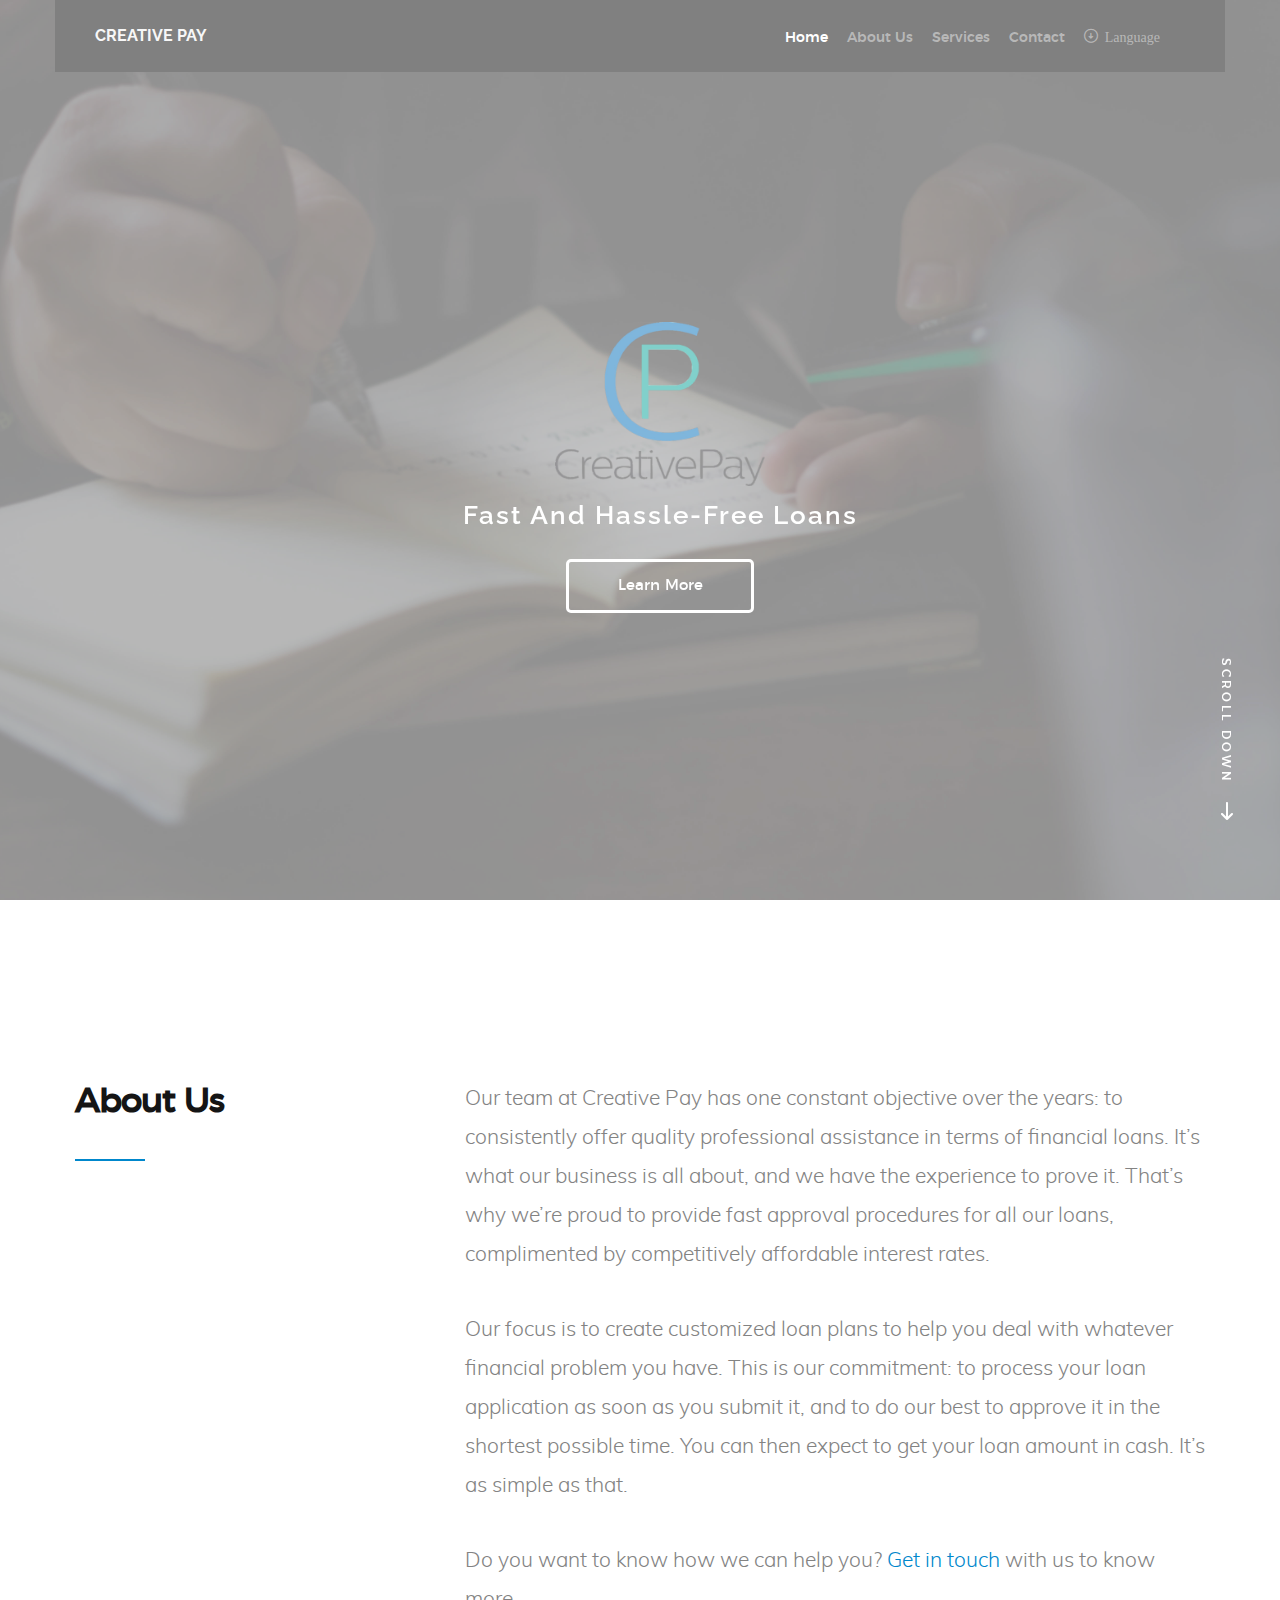
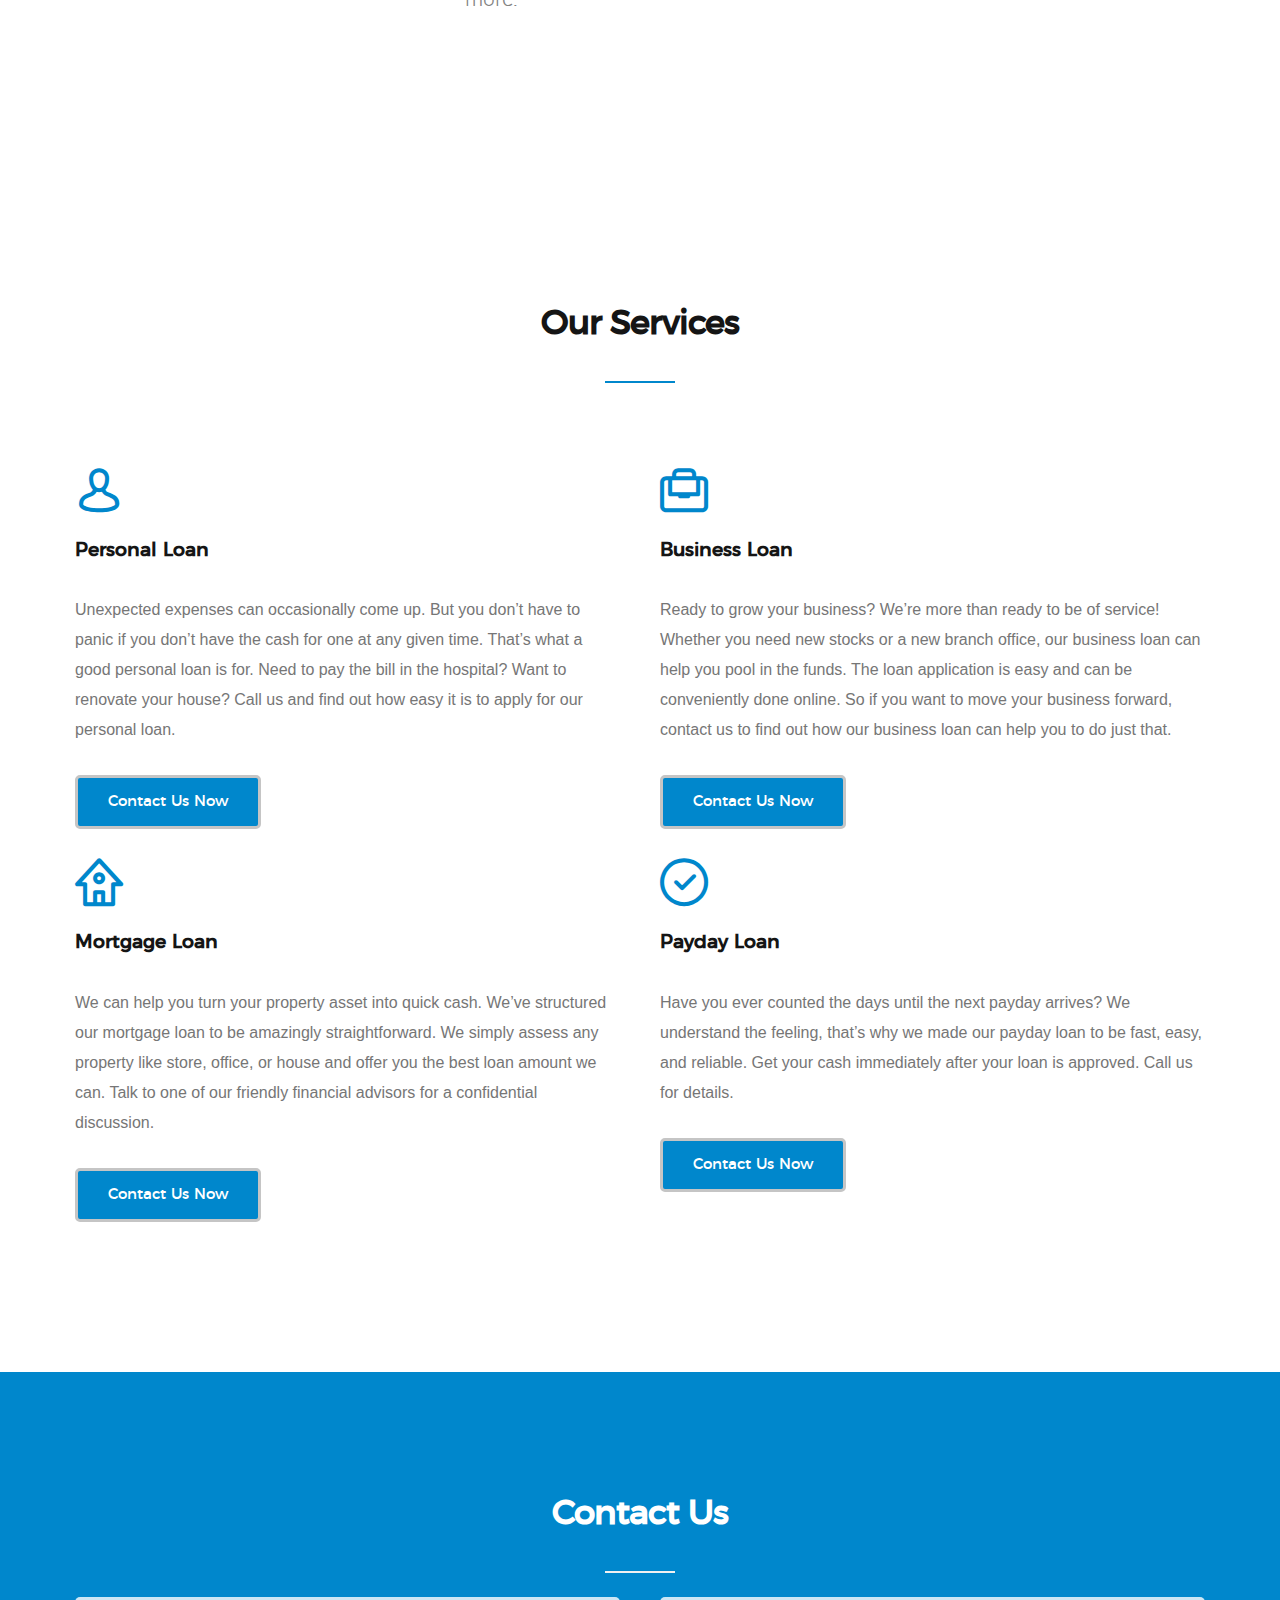
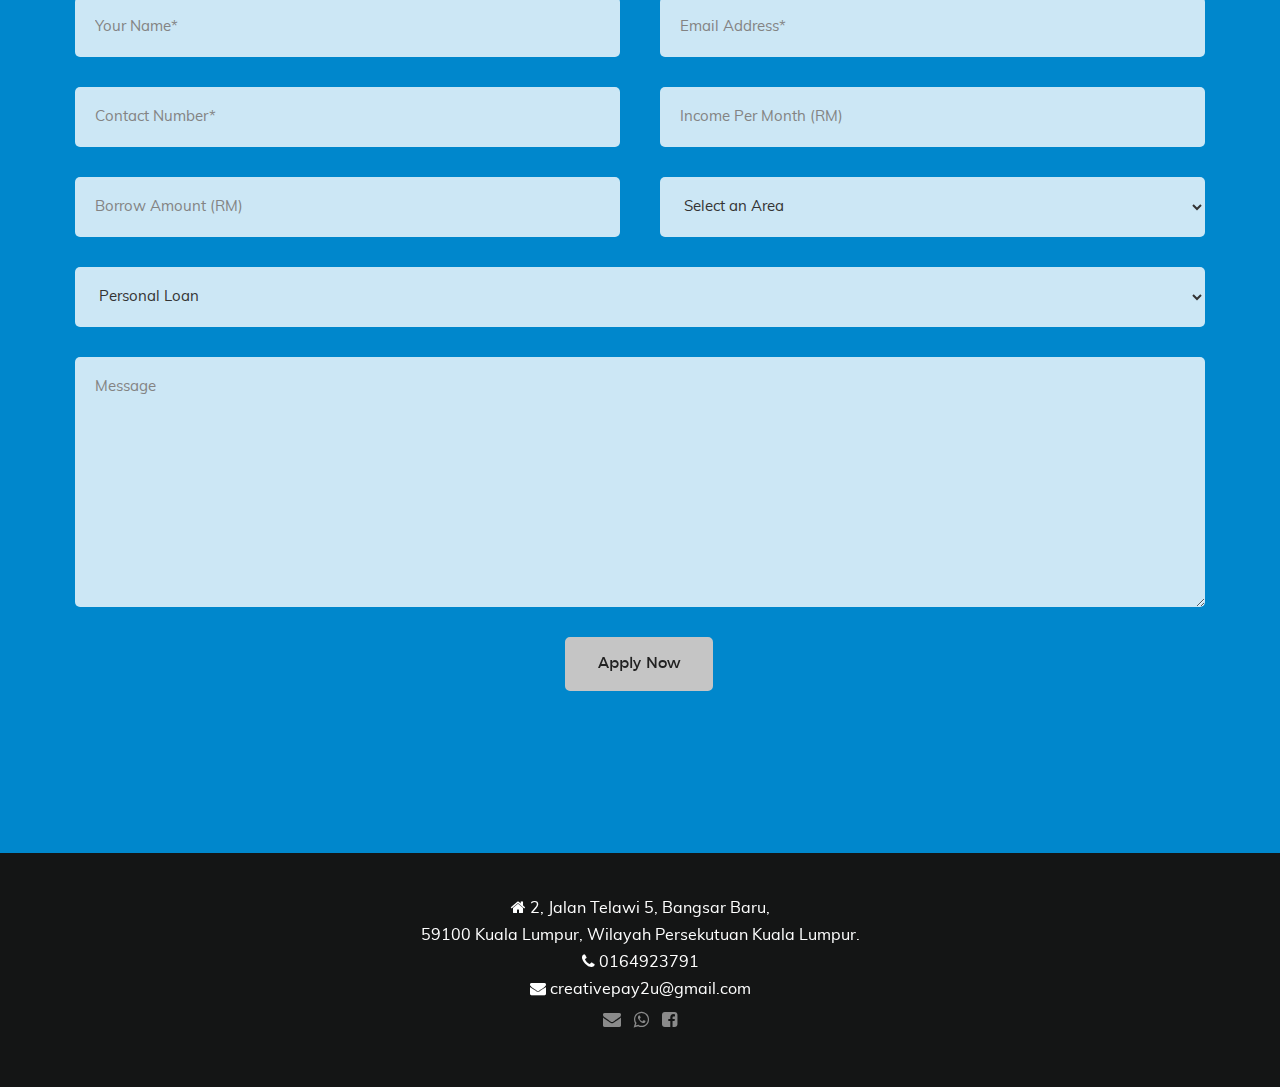
==== public/index.html @ 068fab08 "init" ====
<!DOCTYPE html>
<!--[if lt IE 9 ]><html class="no-js oldie" lang="en"> <![endif]-->
<!--[if IE 9 ]><html class="no-js oldie ie9" lang="en"> <![endif]-->
<!--[if (gte IE 9)|!(IE)]><!-->
<html class="no-js" lang="en">
<!--<![endif]-->

<head>


    <meta charset="utf-8">
    <title>Affordable Personal & Business Loans</title>
    <meta name="description" content="We’re proud to offer personal, business, and other types of loans at very affordable interest rates. Want to know if you qualify? Log on to creativepay.com and find out! ">
    <meta name="viewport" content="width=device-width, initial-scale=1">

    <link rel="stylesheet" href="css/base.css">
    <link rel="stylesheet" href="css/vendor.css">
    <link rel="stylesheet" href="css/main.css">
    <link rel="stylesheet" href="css/jquery.modal.css">

    <script src="js/modernizr.js"></script>
    <script src="js/pace.min.js"></script>

    <link href="https://fonts.googleapis.com/css?family=Raleway:100,700" rel="stylesheet">

</head>

<body id="top">
   <header id="header" class="row">
   		<div class="header-logo">
	        <a href="index.html">CREATIVE PAY</a>
	    </div>
	   	<nav id="header-nav-wrap">
			<ul class="header-main-nav">
				<li class="current"><a class="smoothscroll"  href="#home">Home</a></li>
        <li><a class="smoothscroll"  href="#about">About Us</a></li>
				<li><a class="smoothscroll"  href="#loan">Services</a></li>
				<li><a class="smoothscroll"  href="#contact">Contact</a></li>
        <li class="dropdown">
          <a href="#" class="icon-circle-down"> Language</a>
          <ul class="dropdown-content">
            <li><a href="/">English</a></li>
            <li><a href="/ch">中文</a></li>
            <li><a href="/bm">Melayu</a></li>
          </ul>
        </li>
			</ul>
		</nav>
		<a class="header-menu-toggle" href="#"><span>Menu</span></a>
   </header>

   <section id="home" data-parallax="scroll" data-image-src="images/88.jpg" data-natural-width=3000 data-natural-height=2000>

        <div class="overlay"></div>
        <div class="home-content">

            <div class="row contents">
                <div class="home-content-left">
                  <img src="images/logo-pay.png" style="height: 180px; padding-top: 1em;">
                    <h3> Fast and Hassle-Free Loans
                    </h3>
                    <div class="buttons" >
                        <a href="#about" class="smoothscroll button stroke">
                            <span aria-hidden="true"></span>
                            Learn More
                        </a>
                    </div>
                </div>
            </div>
        </div>
        <div class="home-scrolldown">
            <a href="#about" class="scroll-icon smoothscroll">
                <span>Scroll Down</span>
                <i class="icon-arrow-right" aria-hidden="true"></i>
            </a>
        </div>
    </section>

    <section id="about">
    <div id="overlay">
      <div class="row about-intro">
          <div class="col-four">
              <h1 class="intro-header">About Us</h1>
          </div>
          <div class="col-eight">
              <p class="lead" >
                Our team at Creative Pay has one constant objective over the years: to consistently offer
                quality professional assistance in terms of financial loans. It’s what our business is all about,
                and we have the experience to prove it. That’s why we’re proud to provide fast approval
                procedures for all our loans, complimented by competitively affordable interest rates. </p>
                <p class="lead" >
                  Our focus is to create customized loan plans to help you deal with whatever financial problem you
                  have. This is our commitment: to process your loan application as soon as you submit it, and to do our best to
                  approve it in the shortest possible time. You can then expect to get your loan amount in cash. It’s as simple as that.</p>
                  <p class="lead" >
                    Do you want to know how we can help you? <a class="smoothscroll" href="#contact"> Get in touch </a> with us to know more. </p>
          </div>
      </div>
    </section>

    <section id="loan">
      <div class="row about-features">
        <div class="row about-how">
            <h1 class="intro-header">Our Services</h1>
        </div>
          <div class="features-list block-1-2 block-m-1-2 block-mob-full group">
              <div class="bgrid feature" >
                  <span class="icon"><i class="icon-user"></i></span>

                  <div class="service-content">
                      <h3>Personal Loan</h3>
                      <p>Unexpected expenses can occasionally come up. But you don’t have to panic if you don’t have the cash
                        for one at any given time. That’s what a good personal loan is for.  Need to pay the bill in the hospital?
                        Want to renovate your house? Call us and find out how easy it is to apply for our personal loan.</p>
                  </div>
                  <div class="buttons" >
                      <a href="#contact" class="smoothscroll button fill">
                          <span aria-hidden="true"></span>
                          Contact Us Now
                      </a>
                  </div>
                  </div>
                  <div class="bgrid feature" >
                      <span class="icon"><i class="icon-suitcase"></i></span>
                  <div class="service-content">
                      <h3>Business Loan</h3>
                      <p>Ready to grow your business? We’re more than ready to be of service!
                        Whether you need new stocks or a new branch office, our business loan can help you pool in the funds.
                        The loan application is easy and can be conveniently done online. So if you want to move your business forward,
                        contact us to find out how our business loan can help you to do just that.
    										</p>
                  </div>
                  <div class="buttons" >
                      <a href="#contact" class="smoothscroll button fill">
                          <span aria-hidden="true"></span>
                          Contact Us Now
                      </a>
                  </div>
              </div>
              <div class="bgrid feature" >
                  <span class="icon"><i class="icon-home"></i></span>
                  <div class="service-content">
                      <h3>Mortgage Loan</h3>
                      <p>We can help you turn your property asset into quick cash. We’ve structured our mortgage loan to be amazingly straightforward. We simply assess any property like store, office, or house and offer you the best loan amount we can. Talk to one of our friendly financial advisors for a confidential discussion.
                      </p>
                  </div>
                  <div class="buttons" >
                      <a href="#contact" class="smoothscroll button fill">
                          <span aria-hidden="true"></span>
                          Contact Us Now
                      </a>
                  </div>
              </div>
              <div class="bgrid feature" >
                  <span class="icon"><i class="icon-yes"></i></span>
                  <div class="service-content">
                      <h3>Payday Loan</h3>
                      <p>Have you ever counted the days until the next payday arrives? We understand the feeling, that’s why we made our payday loan to be fast, easy, and reliable. Get your cash immediately after your loan is approved. Call us for details.</p>
                  </div>
                  <div class="buttons" >
                      <a href="#contact" class="smoothscroll button fill">
                          <span aria-hidden="true"></span>
                          Contact Us Now
                      </a>
                  </div>
              </div>
          </div>
      </div>
    </div>
    </section>

    <section id="contact">

        <div class="row">
            <div class="col-full">
                <h1 class="intro-header">Contact Us</h1>

                <div class="lead full-width">
                  											<div class="row uniform">
                                          <form class="contact">
                  												<div class="col-six">
                  													<input name="name" type="text" placeholder="Your Name*" required="required" class="full-width"> </div>
                  													<div class="col-six">
                  													<input name="email" type="email" placeholder="Email Address*" required="required" class="full-width"> </div>
                  													<div class="col-six">
                  													<input name="contact_no" type="text" placeholder="Contact Number*" required="required" class="full-width"> </div>
                  													<div class="col-six">
                  													<input name="income" type="text" placeholder="Income Per Month (RM)" class="full-width"> </div>
                  													<div class="col-six">
                  													<input name="borrow_amount" type="text" placeholder="Borrow Amount (RM)" class="full-width"> </div>
                  													<div class="col-six">
                   													<select name="region" required="required" class="full-width">
                  																		<option value="Select an area">Select an Area</option>
                  																		<option value="perlis">Perlis</option>
                  																		<option value="kedah">Kedah</option>
                  																		<option value="kelantan">Kelantan</option>
                  																		<option value="pulau pinang">Pulau Pinang</option>
                  																		<option value="perak">Perak</option>
                  																		<option value="selangor">Selangor</option>
                  																		<option value="kuala lumpur">Kuala Lumpur</option>
                  																		<option value="putrajaya">Putrajaya</option>
                  																		<option value="negeri sembilan">Negeri Sembilan</option>
                  																		<option value="melaka">Melaka</option>
                  																		<option value="johor">Johor</option>
                  																		<option value="terengganu">Terengganu</option>
                  																		<option value="pahang">Pahang</option>
                  																		<option value="sabah">Sabah</option>
                  																		<option value="sarawak">Sarawak</option>
                  																		<option value="labuan">Wilayah Persekutuan Labuan</option>
                  																	</select>
                  																</div>
                  												<div class="col-full">
                   																	<select name="type" required="required" class="full-width">
                  																		<option value="personal loan">Personal Loan</option>
                  																		<option value="business loan">Business Loan</option>
                  																		<option value="mortgage loan">Mortgage Loan</option>
                  																	</select>
                  																</div>
                  												<div class="col-full">
                  													<textarea name="Message" placeholder="Message" class="full-width"></textarea></div>
                  												<div class="12u$">
                  														<button class="special">Apply Now</button>
                  												</div>
                  											</div>
                  										</form>
                </div>
            </div>
        </div>
    </section>

    <footer>
        <div class="footer-main">
            <div class="row">
                <div class="col-full footer-info align-center">

                      <ul class="footer-contact">
                        <li class="fa fa-home"></li> 2, Jalan Telawi 5, Bangsar Baru,<br> 59100 Kuala Lumpur, Wilayah Persekutuan Kuala Lumpur.<li></li>
                        <li class="fa fa-phone"></li><a class="footer-contact" href="tel:0164923791"> 0164923791</a><li></li>
                        <li class="fa fa-envelope"><a class="footer-contact" href="mailto:creativepay2u@gmail.com"> creativepay2u@gmail.com</a></li>
                      </ul>

                    <ul class="footer-social-list">
                        <li>
                            <a href="mailto:creativepay2u@gmail.com"><i class="fa fa-envelope"></i></a>
                        </li>
                        <li>
                            <a href="https://api.whatsapp.com/send?phone=60164923791"><i class="fa fa-whatsapp"></i></a>
                        </li>
                        <li>
                            <a href="mailto:"><i class="fa fa-facebook-square"></i></a>
                        </li>
                    </ul>
                </div>
            </div>
        </div>

    </footer>
    <div id="preloader">
    	<div id="loader"></div>
    </div>

    <script src="js/jquery-2.1.3.min.js"></script>
    <script src="js/plugins.js"></script>
    <script src="js/main.js"></script>

    <script>
          $(document).ready(function() {

          $('form.contact').on('submit', function(e) {

            e.preventDefault();
            var bodyData = {
              name: $('input[name="name"]').val(),
              contact_no: $('input[name="contact_no"]').val(),
              region: $('select[name="region"]').val(),
              type: $('select[name="type"]').val(),
              email: $('input[name="email"]').val(),
              income: $('input[name="income"]').val(),
              borrow_amount: $('input[name="borrow_amount"]').val(),
              message: $('textarea[name="message"]').val(),
            }
            jQuery.ajax({
              type: 'POST',
              url: 'https://clikcouch.herokuapp.com/mailer_api/creativepay',
              data: {
                'text': bodyData,
              }
            }).error(function(e) {
              window.location = '/thank-you'
            }).done(function(e) {
              window.location = '/thank-you'
            });

          });
          });
        </script>
</body>

</html>
---- public/css/base.css ----
html {
  font-family: sans-serif;
  line-height: 1.15;
  -ms-text-size-adjust: 100%;
  -webkit-text-size-adjust: 100%;
}

body {
  margin: 0;
}

article,
aside,
footer,
header,
nav,
section {
  display: block;
}

h1 {
  font-size: 2em;
  margin: 0.67em 0;
}

figcaption,
figure,
main {
  display: block;
}

figure {
  margin: 1em 40px;
}

hr {
  box-sizing: content-box;
  height: 0;
  overflow: visible;
}

pre {
  font-family: monospace, monospace;
  font-size: 1em;
}

a {
  background-color: transparent;
  -webkit-text-decoration-skip: objects;
}

a:active,
a:hover {
  outline-width: 0;
}

abbr[title] {
  border-bottom: none;
  text-decoration: underline;
  text-decoration: underline dotted;
}

b,
strong {
  font-weight: inherit;
}

b,
strong {
  font-weight: bolder;
}

code,
kbd,
samp {
  font-family: monospace, monospace;
  font-size: 1em;
}

dfn {
  font-style: italic;
}

mark {
  background-color: #ff0;
  color: #000;
}

small {
  font-size: 80%;
}

sub,
sup {
  font-size: 75%;
  line-height: 0;
  position: relative;
  vertical-align: baseline;
}

sub {
  bottom: -0.25em;
}

sup {
  top: -0.5em;
}

audio,
video {
  display: inline-block;
}

audio:not([controls]) {
  display: none;
  height: 0;
}

img {
  border-style: none;
}

svg:not(:root) {
  overflow: hidden;
}

button,
input,
optgroup,
select,
textarea {
  font-family: sans-serif;
  font-size: 100%;
  line-height: 1.15;
  margin: 0;
}

button,
input {
  overflow: visible;
}

button,
select {
  text-transform: none;
}

button,
html [type="button"],
[type="reset"],
[type="submit"] {
  -webkit-appearance: button;
}

button::-moz-focus-inner,
[type="button"]::-moz-focus-inner,
[type="reset"]::-moz-focus-inner,
[type="submit"]::-moz-focus-inner {
  border-style: none;
  padding: 0;
}

button:-moz-focusring,
[type="button"]:-moz-focusring,
[type="reset"]:-moz-focusring,
[type="submit"]:-moz-focusring {
  outline: 1px dotted ButtonText;
}

fieldset {
  border: 1px solid #c0c0c0;
  margin: 0 2px;
  padding: 0.35em 0.625em 0.75em;
}

legend {
  box-sizing: border-box;
  color: inherit;
  display: table;
  max-width: 100%;
  padding: 0;
  white-space: normal;
}

progress {
  display: inline-block;
  vertical-align: baseline;
}

textarea {
  overflow: auto;
}

[type="checkbox"],
[type="radio"] {
  box-sizing: border-box;
  padding: 0;
}

[type="number"]::-webkit-inner-spin-button,
[type="number"]::-webkit-outer-spin-button {
  height: auto;
}

[type="search"] {
  -webkit-appearance: textfield;
  outline-offset: -2px;
}

[type="search"]::-webkit-search-cancel-button,
[type="search"]::-webkit-search-decoration {
  -webkit-appearance: none;
}

::-webkit-file-upload-button {
  -webkit-appearance: button;
  font: inherit;
}

details,
menu {
  display: block;
}

summary {
  display: list-item;
}

canvas {
  display: inline-block;
}

template {
  display: none;
}

[hidden] {
  display: none;
}


/* ===================================================================
 *  02. basic/base setup styles - (_basic.scss)
 *
 * ------------------------------------------------------------------- */

html {
  font-size: 62.5%;
  box-sizing: border-box;
}

*,
*::before,
*::after {
  box-sizing: inherit;
}

body {
  font-weight: normal;
  line-height: 1;
  text-rendering: optimizeLegibility;
  word-wrap: break-word;
  -webkit-overflow-scrolling: touch;
  -webkit-text-size-adjust: none;
}

body,
input,
button {
  -moz-osx-font-smoothing: grayscale;
  -webkit-font-smoothing: antialiased;
}


/* -------------------------------------------------------------------
 * Media - (_basic.scss)
 * ------------------------------------------------------------------- */

img,
video {
  max-width: 100%;
  height: auto;
}


/* -------------------------------------------------------------------
 * Typography resets - (_basic.scss)
 * ------------------------------------------------------------------- */

div, dl, dt, dd, ul, ol, li, h1, h2, h3, h4, h5, h6, pre, form, p, blockquote, th, td {
  margin: 0;
  padding: 0;
}

h1, h2, h3, h4, h5, h6 {
  -webkit-font-variant-ligatures: common-ligatures;
  -moz-font-variant-ligatures: common-ligatures;
  font-variant-ligatures: common-ligatures;
  text-rendering: optimizeLegibility;
}

em,
i {
  font-style: italic;
  line-height: inherit;
}

strong,
b {
  font-weight: bold;
  line-height: inherit;
}

small {
  font-size: 60%;
  line-height: inherit;
}

ol,
ul {
  list-style: none;
}

li {
  display: block;
}


/* -------------------------------------------------------------------
 * links - (_basic.scss)
 * ------------------------------------------------------------------- */

a {
  text-decoration: none;
  line-height: inherit;
}

a img {
  border: none;
}


/* -------------------------------------------------------------------
 * inputs - (_basic.scss)
 * ------------------------------------------------------------------- */

fieldset {
  margin: 0;
  padding: 0;
}

input[type="email"],
input[type="number"],
input[type="search"],
input[type="text"],
input[type="tel"],
input[type="url"],
input[type="password"],
textarea {
  -webkit-appearance: none;
  -moz-appearance: none;
  -ms-appearance: none;
  -o-appearance: none;
  appearance: none;
}


/* ===================================================================
 *  03. grid - (_grid.scss)
 *
 * ------------------------------------------------------------------- */

.row {
  width: 94%;
  max-width: 1170px;
  margin: 0 auto;
}

.row:after {
  content: "";
  display: table;
  clear: both;
}

.row .row {
  width: auto;
  max-width: none;
  margin-left: -20px;
  margin-right: -20px;
}

[class*="col-"],
.bgrid {
  float: left;
}

[class*="col-"]+[class*="col-"].end {
  float: right;
}

[class*="col-"] {
  padding: 0 20px;
}

.col-one {
  width: 8.33333%;
}

.col-two,
.col-1-6 {
  width: 16.66667%;
}

.col-three,
.col-1-4 {
  width: 25%;
}

.col-four,
.col-1-3 {
  width: 33.33333%;
}

.col-five {
  width: 41.66667%;
}

.col-six,
.col-1-2 {
  width: 50%;
}

.col-seven {
  width: 58.33333%;
}

.col-eight,
.col-2-3 {
  width: 66.66667%;
}

.col-nine,
.col-3-4 {
  width: 75%;
}

.col-ten,
.col-5-6 {
  width: 83.33333%;
}

.col-eleven {
  width: 91.66667%;
}

.col-twelve,
.col-full {
  width: 100%;
}


/* -------------------------------------------------------------------
 * medium size devices - (_grid.scss)
 * ------------------------------------------------------------------- */

@media only screen and (max-width: 1024px) {
  .row .row {
    margin-left: -18px;
    margin-right: -18px;
  }
  [class*="col-"] {
    padding: 0 18px;
  }
  .md-two,
  .md-1-6 {
    width: 16.66667%;
  }
  .md-one {
    width: 8.33333%;
  }
  .md-three,
  .md-1-4 {
    width: 25%;
  }
  .md-four,
  .md-1-3 {
    width: 33.33333%;
  }
  .md-five {
    width: 41.66667%;
  }
  .md-six,
  .md-1-2 {
    width: 50%;
  }
  .md-seven {
    width: 58.33333%;
  }
  .md-eight,
  .md-2-3 {
    width: 66.66667%;
  }
  .md-nine,
  .md-3-4 {
    width: 75%;
  }
  .md-ten,
  .md-5-6 {
    width: 83.33333%;
  }
  .md-eleven {
    width: 91.66667%;
  }
  .md-twelve,
  .md-full {
    width: 100%;
  }
}


/* -------------------------------------------------------------------
 * tablets - (_grid.scss)
 * ------------------------------------------------------------------- */

@media only screen and (max-width: 768px) {
  .row {
    width: auto;
    padding-left: 30px;
    padding-right: 30px;
  }
  .row .row {
    padding-left: 0;
    padding-right: 0;
    margin-left: -15px;
    margin-right: -15px;
  }
  [class*="col-"] {
    padding: 0 15px;
  }
  .tab-1-4 {
    width: 25%;
  }
  .tab-1-3 {
    width: 33.33333%;
  }
  .tab-1-2 {
    width: 50%;
  }
  .tab-2-3 {
    width: 66.66667%;
  }
  .tab-3-4 {
    width: 75%;
  }
  .tab-full {
    width: 100%;
  }
}


/* -------------------------------------------------------------------
 *  mobile devices - (_grid.scss)
 * ------------------------------------------------------------------- */

@media only screen and (max-width: 600px) {
  .row {
    padding-left: 25px;
    padding-right: 25px;
  }
  .row .row {
    margin-left: -10px;
    margin-right: -10px;
  }
  [class*="col-"] {
    padding: 0 10px;
  }
  .mob-1-4 {
    width: 25%;
  }
  .mob-1-3 {
    width: 33.33333%;
  }
  .mob-1-2 {
    width: 50%;
  }
  .mob-2-3 {
    width: 66.66667%;
  }
  .mob-3-4 {
    width: 75%;
  }
  .mob-full {
    width: 100%;
  }
}


/* -------------------------------------------------------------------
 * small mobile devices - (_grid.scss)
 * ------------------------------------------------------------------- */

@media only screen and (max-width: 400px) {
  .row .row {
    padding-left: 0;
    padding-right: 0;
    margin-left: 0;
    margin-right: 0;
  }
  [class*="col-"] {
    width: 100% !important;
    float: none !important;
    clear: both !important;
    margin-left: 0;
    margin-right: 0;
    padding: 0;
  }
  [class*="col-"]+[class*="col-"].end {
    float: none;
  }
}


/* ===================================================================
 *  04. block grids - (_grid.scss)
 *
 * ------------------------------------------------------------------- */

[class*="block-"]:after {
  content: "";
  display: table;
  clear: both;
}

.block-1-6 .bgrid {
  width: 16.66667%;
}

.block-1-5 .bgrid {
  width: 20%;
}

.block-1-4 .bgrid {
  width: 25%;
}

.block-1-3 .bgrid {
  width: 33.33333%;
}

.block-1-2 .bgrid {
  width: 50%;
}


/**
 * Clearing for block grid columns. Allow columns with
 * different heights to align properly.
 */

.block-1-6 .bgrid:nth-child(6n+1),
.block-1-5 .bgrid:nth-child(5n+1),
.block-1-4 .bgrid:nth-child(4n+1),
.block-1-3 .bgrid:nth-child(3n+1),
.block-1-2 .bgrid:nth-child(2n+1) {
  clear: both;
}


/* -------------------------------------------------------------------
 * medium size devices - (_grid.scss)
 * ------------------------------------------------------------------- */

@media only screen and (max-width: 1024px) {
  .block-m-1-6 .bgrid {
    width: 16.66667%;
  }
  .block-m-1-5 .bgrid {
    width: 20%;
  }
  .block-m-1-4 .bgrid {
    width: 25%;
  }
  .block-m-1-3 .bgrid {
    width: 33.33333%;
  }
  .block-m-1-2 .bgrid {
    width: 50%;
  }
  .block-m-full .bgrid {
    width: 100%;
    clear: both;
  }
  [class*="block-m-"] .bgrid:nth-child(n) {
    clear: none;
  }
  .block-m-1-6 .bgrid:nth-child(6n+1),
  .block-m-1-5 .bgrid:nth-child(5n+1),
  .block-m-1-4 .bgrid:nth-child(4n+1),
  .block-m-1-3 .bgrid:nth-child(3n+1),
  .block-m-1-2 .bgrid:nth-child(2n+1) {
    clear: both;
  }
}


/* -------------------------------------------------------------------
 * tablets - (_grid.scss)
 * ------------------------------------------------------------------- */

@media only screen and (max-width: 768px) {
  .block-tab-1-6 .bgrid {
    width: 16.66667%;
  }
  .block-tab-1-5 .bgrid {
    width: 20%;
  }
  .block-tab-1-4 .bgrid {
    width: 25%;
  }
  .block-tab-1-3 .bgrid {
    width: 33.33333%;
  }
  .block-tab-1-2 .bgrid {
    width: 50%;
  }
  .block-tab-full .bgrid {
    width: 100%;
    clear: both;
  }
  [class*="block-tab-"] .bgrid:nth-child(n) {
    clear: none;
  }
  .block-tab-1-6 .bgrid:nth-child(6n+1),
  .block-tab-1-6 .bgrid:nth-child(5n+1),
  .block-tab-1-4 .bgrid:nth-child(4n+1),
  .block-tab-1-3 .bgrid:nth-child(3n+1),
  .block-tab-1-2 .bgrid:nth-child(2n+1) {
    clear: both;
  }
}


/* -------------------------------------------------------------------
 * mobile devices - (_grid.scss)
 * ------------------------------------------------------------------- */

@media only screen and (max-width: 600px) {
  .block-mob-1-6 .bgrid {
    width: 16.66667%;
  }
  .block-mob-1-5 .bgrid {
    width: 20%;
  }
  .block-mob-1-4 .bgrid {
    width: 25%;
  }
  .block-mob-1-3 .bgrid {
    width: 33.33333%;
  }
  .block-mob-1-2 .bgrid {
    width: 50%;
  }
  .block-mob-full .bgrid {
    width: 100%;
    clear: both;
  }
  [class*="block-mob-"] .bgrid:nth-child(n) {
    clear: none;
  }
  .block-mob-1-6 .bgrid:nth-child(6n+1),
  .block-mob-1-5 .bgrid:nth-child(5n+1),
  .block-mob-1-4 .bgrid:nth-child(4n+1),
  .block-mob-1-3 .bgrid:nth-child(3n+1),
  .block-mob-1-2 .bgrid:nth-child(2n+1) {
    clear: both;
  }
}


/* -------------------------------------------------------------------
 * stack on small mobile devices - (_grid.scss)
 * ------------------------------------------------------------------- */

@media only screen and (max-width: 400px) {
  .stack .bgrid {
    width: 100% !important;
    float: none !important;
    clear: both !important;
    margin-left: 0;
    margin-right: 0;
  }
}


/* ===================================================================
 *  05. MISC  - (_grid.scss)
 *
 * ------------------------------------------------------------------- */

.group:after {
  content: "";
  display: table;
  clear: both;
}


/* Misc Helper Styles */

.is-hidden {
  display: none;
}

.is-invisible {
  visibility: hidden;
}

.antialiased {
  -webkit-font-smoothing: antialiased;
  -moz-osx-font-smoothing: grayscale;
}

.overflow-hidden {
  overflow: hidden;
}

.remove-bottom {
  margin-bottom: 0;
}

.half-bottom {
  margin-bottom: 1.5rem !important;
}

.add-bottom {
  margin-bottom: 3rem !important;
}

.no-border {
  border: none;
}

.full-width {
  width: 100%;
}

.text-center {
  text-align: center;
}

.text-left {
  text-align: left;
}

.text-right {
  text-align: right;
}

.pull-left {
  float: left;
}

.pull-right {
  float: right;
}

.align-center {
  margin-left: auto;
  margin-right: auto;
  text-align: center;
}

.text-white {
  color: #fff !important;
}
.dropdown {
    position: relative;
    display: inline-block;
}

.dropdown-content {
    display: none;
    position: absolute;
    background-color: rgba(0, 0, 0, 0.5);
    min-width: 80px;
    box-shadow: 0px 8px 16px 0px rgba(0,0,0,0.2);
    padding: 12px 16px;
    z-index: 1;
}

.dropdown:hover .dropdown-content {
    display: inline-block;
}
---- public/css/main.css ----
/* ===================================================================
 *  01. webfonts and iconfonts - (_document-setup)
 *
 * ------------------------------------------------------------------- */

@import url("font-awesome/css/font-awesome.min.css");
@import url("micons/micons.css");
@import url("fonts.css");


/* ===================================================================
 *  02. base style overrides - (_document-setup)
 *
 * ------------------------------------------------------------------- */

html {
  font-size: 10px;
}

@media only screen and (max-width: 1024px) {
  html {
    font-size: 9.375px;
  }
}

@media only screen and (max-width: 768px) {
  html {
    font-size: 10px;
  }
}

@media only screen and (max-width: 400px) {
  html {
    font-size: 9.375px;
  }
}

html,
body {
  height: 100%;
}

body {
  background: #141515;
  font-family: "muli-regular", sans-serif;
  font-size: 1.6rem;
  line-height: 1.875;
  color: #767676;
  margin: 0;
  padding: 0;
}


/* -------------------------------------------------------------------
 * links - (_document-setup)
 * ------------------------------------------------------------------- */

a,
a:visited {
  color: #0087cc;
  -webkit-transition: all 0.3s ease-in-out;
  transition: all 0.3s ease-in-out;
}

a:hover,
a:focus {
  color: #0087cc;
}


/* ===================================================================
 *  03. typography & general theme styles - (_document-setup.scss)
 *
 * ------------------------------------------------------------------- */

h1, h2, h3, h4, h5, h6, .h01, .h02, .h03, .h04, .h05, .h06 {
  font-family: "montserrat-regular", sans-serif;
  color: #151515;
  font-style: normal;
  text-rendering: optimizeLegibility;
  margin-bottom: 2.4rem;
}

h3, .h03, h4, .h04 {
  margin-bottom: 1.5rem;
}
h5, .h05, h6, .h06 {
  margin-bottom: 1.2rem;
}
h1, .h01 {
  font-size: 3.1rem;
  line-height: 1.35;
  letter-spacing: -.1rem;
}

@media only screen and (max-width: 600px) {
  h1,
  .h01 {
    font-size: 2.6rem;
    letter-spacing: -.07rem;
  }
}

h2, .h02 {
  font-size: 2.4rem;
  line-height: 1.25;
}
h3, .h03 {
  font-size: 2rem;
  line-height: 1.5;
}
h4, .h04 {
  font-size: 1.7rem;
  line-height: 1.76;
}
h5, .h05 {
  font-size: 1.4rem;
  line-height: 1.7;
  text-transform: uppercase;
  letter-spacing: .2rem;
}
h6, .h06 {
  font-size: 1.3rem;
  line-height: 1.85;
  text-transform: uppercase;
  letter-spacing: .2rem;
}

p img {
  margin: 0;
}

p.lead {
  font-family: "muli-light", sans-serif;
  font-size: 2.1rem;
  line-height: 1.857;
  color: #838383;
  margin-bottom: 3.6rem;
}

@media only screen and (max-width: 768px) {
  p.lead {
    font-size: 2rem;
  }
}

em, i, strong, b {
  font-size: 1.6rem;
  line-height: 1.875;
  font-style: normal;
  font-weight: normal;
}
em, i {
  font-family: "muli-italic", sans-serif;
}
strong, b {
  font-family: "muli-bold", sans-serif;
}

small {
  font-size: 1.1rem;
  line-height: inherit;
}

blockquote {
  margin: 3rem 0;
  padding-left: 5rem;
  position: relative;
}

blockquote:before {
  content: "\201C";
  font-size: 10rem;
  line-height: 0px;
  margin: 0;
  color: rgba(0, 0, 0, 0.3);
  font-family: arial, sans-serif;
  position: absolute;
  top: 3.6rem;
  left: 0;
}

blockquote p {
  font-family: "muli-light", sans-serif;
  padding: 0;
  font-size: 1.9rem;
  line-height: 1.895;
}

blockquote cite {
  display: block;
  font-size: 1.3rem;
  font-style: normal;
  line-height: 1.615;
}

blockquote cite:before {
  content: "\2014 \0020";
}

blockquote cite a,
blockquote cite a:visited {
  color: #838383;
  border: none;
}

abbr {
  font-family: "muli-bold", sans-serif;
  font-variant: small-caps;
  text-transform: lowercase;
  letter-spacing: .05rem;
  color: #838383;
}

var, kbd, samp, code, pre {
  font-family: Consolas, "Andale Mono", Courier, "Courier New", monospace;
}

pre {
  padding: 2.4rem 3rem 3rem;
  background: #F1F1F1;
}

code {
  font-size: 1.4rem;
  margin: 0 .2rem;
  padding: .3rem .6rem;
  white-space: nowrap;
  background: #F1F1F1;
  border: 1px solid #E1E1E1;
  border-radius: 3px;
}

pre>code {
  display: block;
  white-space: pre;
  line-height: 2;
  padding: 0;
  margin: 0;
}

pre.prettyprint>code {
  border: none;
}

del {
  text-decoration: line-through;
}

abbr[title],
dfn[title] {
  border-bottom: 1px dotted;
  cursor: help;
  text-decoration: none;
}

mark {
  background: #FFF49B;
  color: #000;
}

hr {
  border: solid rgba(0, 0, 0, 0.1);
  border-width: 1px 0 0;
  clear: both;
  margin: 2.4rem 0 1.5rem;
  height: 0;
}


/* -------------------------------------------------------------------
 * Lists - (_document-setup.scss)
 * ------------------------------------------------------------------- */

ol {
  list-style: decimal;
}

ul {
  list-style: disc;
}

li {
  display: list-item;
}

ol,
ul {
  margin-left: 1.7rem;
}

ul li {
  padding-left: .4rem;
}

ul ul,
ul ol,
ol ol,
ol ul {
  margin: .6rem 0 .6rem 1.7rem;
}

ul.disc li {
  display: list-item;
  list-style: none;
  padding: 0 0 0 .8rem;
  position: relative;
}

ul.disc li::before {
  content: "";
  display: inline-block;
  width: 8px;
  height: 8px;
  border-radius: 50%;
  background: #0087cc;
  position: absolute;
  left: -17px;
  top: 11px;
  vertical-align: middle;
}

dt {
  margin: 0;
  color: #0087cc;
}

dd {
  margin: 0 0 0 2rem;
}


/* -------------------------------------------------------------------
 * Spacing - (_document-setup)
 * ------------------------------------------------------------------- */

button,
.button {
  margin-bottom: 1.2rem;
}

fieldset {
  margin-bottom: 1.5rem;
}

input,
textarea,
select,
pre,
blockquote,
figure,
table,
p,
ul,
ol,
dl,
form,
.fluid-video-wrapper,
.ss-custom-select {
  margin-bottom: 3rem;
}


/* -------------------------------------------------------------------
 * floated image - (_document-setup)
 * ------------------------------------------------------------------- */

img.pull-right {
  margin: 1.5rem 0 0 3rem;
}

img.pull-left {
  margin: 1.5rem 3rem 0 0;
}


/* -------------------------------------------------------------------
 * block grids paddings
 * ------------------------------------------------------------------- */

.bgrid {
  padding: 0 20px;
}

@media only screen and (max-width: 1024px) {
  .bgrid {
    padding: 0 18px;
  }
}

@media only screen and (max-width: 768px) {
  .bgrid {
    padding: 0 15px;
  }
}

@media only screen and (max-width: 600px) {
  .bgrid {
    padding: 0 10px;
  }
}

@media only screen and (max-width: 400px) {
  .bgrid {
    padding: 0;
  }
}


/* -------------------------------------------------------------------
 * tables - (_document-setup.scss)
 * ------------------------------------------------------------------- */

table {
  border-width: 0;
  width: 100%;
  max-width: 100%;
  font-family: "muli-regular", sans-serif;
}

th,
td {
  padding: 1.5rem 3rem;
  text-align: left;
  border-bottom: 1px solid #E8E8E8;
}

th {
  color: #151515;
  font-family: "montserrat-bold", sans-serif;
}

td {
  line-height: 1.5;
}

th:first-child,
td:first-child {
  padding-left: 0;
}

th:last-child,
td:last-child {
  padding-right: 0;
}

.table-responsive {
  overflow-x: auto;
  -webkit-overflow-scrolling: touch;
}


/* -------------------------------------------------------------------
 * pace.js styles - center simple  - (_document-setup.scss)
 * ------------------------------------------------------------------- */

.pace {
  -webkit-pointer-events: none;
  pointer-events: none;
  -webkit-user-select: none;
  -moz-user-select: none;
  user-select: none;
  z-index: 2000;
  position: fixed;
  margin: auto;
  top: 0;
  left: 0;
  right: 0;
  bottom: 0;
  height: 5px;
  width: 150px;
  background: #dedede;
  overflow: hidden;
}

.pace .pace-progress {
  -webkit-box-sizing: border-box;
  -moz-box-sizing: border-box;
  -ms-box-sizing: border-box;
  -o-box-sizing: border-box;
  box-sizing: border-box;
  -webkit-transform: translate3d(0, 0, 0);
  -moz-transform: translate3d(0, 0, 0);
  -ms-transform: translate3d(0, 0, 0);
  -o-transform: translate3d(0, 0, 0);
  transform: translate3d(0, 0, 0);
  max-width: 150px;
  position: fixed;
  z-index: 2000;
  display: block;
  position: absolute;
  top: 0;
  right: 100%;
  height: 100%;
  width: 100%;
  background: #0087cc;
}

.pace.pace-inactive {
  display: none;
}

.oldie .pace {
  display: none;
}


/* ===================================================================
 *  04. preloader - (_preloader-blank.scss)
 *
 * ------------------------------------------------------------------- */

#preloader {
  position: fixed;
  top: 0;
  left: 0;
  right: 0;
  bottom: 0;
  background: #ffffff;
  z-index: 800;
  height: 100%;
  width: 100%;
}

.no-js #preloader,
.oldie #preloader {
  display: none;
}


/* ===================================================================
 *  05. forms - (_forms.scss)
 *
 * ------------------------------------------------------------------- */

fieldset {
  border: none;
}

input[type="email"],
input[type="number"],
input[type="search"],
input[type="text"],
input[type="tel"],
input[type="url"],
input[type="password"],
textarea,
select {
  display: block;
  height: 6rem;
  padding: 1.5rem 2rem;
  border: 0;
  outline: none;
  color: #333333;
  font-family: "muli-regular", sans-serif;
  font-size: 1.5rem;
  line-height: 3rem;
  max-width: 100%;
  background: rgba(255, 255, 255, 0.8);
  -webkit-transition: all 0.3s ease-in-out;
  transition: all 0.3s ease-in-out;
  border-radius: 5px;
}

.ss-custom-select {
  position: relative;
  padding: 0;
}

.ss-custom-select select {
  -webkit-appearance: none;
  -moz-appearance: none;
  -ms-appearance: none;
  -o-appearance: none;
  appearance: none;
  text-indent: 0.01px;
  text-overflow: '';
  margin: 0;
  line-height: 3rem;
  vertical-align: middle;
}

.ss-custom-select select option {
  padding-left: 2rem;
  padding-right: 2rem;
}

.ss-custom-select select::-ms-expand {
  display: none;
}

.ss-custom-select::after {
  content: '\f0d7';
  font-family: 'FontAwesome';
  position: absolute;
  top: 50%;
  right: 1.5rem;
  margin-top: -10px;
  bottom: auto;
  width: 20px;
  height: 20px;
  line-height: 20px;
  font-size: 18px;
  text-align: center;
  pointer-events: none;
  color: #252525;
}


/* IE9 and below */

.oldie .ss-custom-select::after {
  display: none;
}

textarea {
  min-height: 25rem;
}

input[type="email"]:focus,
input[type="number"]:focus,
input[type="search"]:focus,
input[type="text"]:focus,
input[type="tel"]:focus,
input[type="url"]:focus,
input[type="password"]:focus,
textarea:focus,
select:focus {
  color: #000000;
}

label,
legend {
  font-family: "montserrat-bold", sans-serif;
  font-size: 1.4rem;
  margin-bottom: .6rem;
  color: #151515;
  display: block;
}

input[type="checkbox"],
input[type="radio"] {
  display: inline;
}

label>.label-text {
  display: inline-block;
  margin-left: 1rem;
  font-family: "montserrat-regular", sans-serif;
  line-height: inherit;
}

label>input[type="checkbox"],
label>input[type="radio"] {
  margin: 0;
  position: relative;
  top: .15rem;
}


/* -------------------------------------------------------------------
 * Style Placeholder Text - (_forms.scss)
 * ------------------------------------------------------------------- */

::-webkit-input-placeholder {
  color: #838383;
}

:-moz-placeholder {
  color: #838383;
  /* Firefox 18- */
}

::-moz-placeholder {
  color: #838383;
  /* Firefox 19+ */
}

:-ms-input-placeholder {
  color: #838383;
}

.placeholder {
  color: #838383 !important;
}


/* -------------------------------------------------------------------
 * Change Autocomplete styles in Chrome - (_forms.scss)
 * ------------------------------------------------------------------- */

input:-webkit-autofill,
input:-webkit-autofill:hover,
input:-webkit-autofill:focus input:-webkit-autofill,
textarea:-webkit-autofill,
textarea:-webkit-autofill:hover textarea:-webkit-autofill:focus,
select:-webkit-autofill,
select:-webkit-autofill:hover,
select:-webkit-autofill:focus {
  border: none;
  -webkit-text-fill-color: #000;
  transition: background-color 5000s ease-in-out 0s;
}



/* ===================================================================
 *  06. buttons - (_button-essentials.scss)
 *
 * ------------------------------------------------------------------- */

.button,
button,
input[type="submit"],
input[type="reset"],
input[type="button"] {
  display: inline-block;
  font-family: "montserrat-regular", sans-serif;
  font-size: 1.5rem;
  height: 5.4rem;
  line-height: calc(5.4rem - .6rem);
  padding: 0 3rem;
  margin: 0 .3rem 1.2rem 0;
  color: #222222;
  text-decoration: none;
  cursor: pointer;
  text-align: center;
  white-space: nowrap;
  border-radius: .5rem;
  -webkit-transition: all 0.3s ease-in-out;
  transition: all 0.3s ease-in-out;
  background-color: #c5c5c5;
  border: .3rem solid #c5c5c5;
}

.button:hover,
button:hover,
input[type="submit"]:hover,
input[type="reset"]:hover,
input[type="button"]:hover,
.button:focus,
button:focus,
input[type="submit"]:focus,
input[type="reset"]:focus,
input[type="button"]:focus {
  background-color: #b8b8b8;
  border-color: #b8b8b8;
  color: #000000;
  outline: 0;
}

.button.button-primary,
button.button-primary,
input[type="submit"].button-primary,
input[type="reset"].button-primary,
input[type="button"].button-primary {
  background-color: #0087cc;
  border-color: #0087cc;
  color: #FFFFFF;
}

.button.button-primary:hover,
button.button-primary:hover,
input[type="submit"].button-primary:hover,
input[type="reset"].button-primary:hover,
input[type="button"].button-primary:hover,
.button.button-primary:focus,
button.button-primary:focus,
input[type="submit"].button-primary:focus,
input[type="reset"].button-primary:focus,
input[type="button"].button-primary:focus {
  background: #0087cce3;
  border-color: #0087cce3;
}

button.full-width,
.button.full-width {
  width: 100%;
  margin-right: 0;
}

button.medium,
.button.medium {
  height: 5.7rem !important;
  line-height: calc(5.7rem - .6rem) !important;
}

button.large,
.button.large {
  height: 6rem !important;
  line-height: calc(6rem - .6rem) !important;
}

button.stroke,
.button.stroke {
  background: transparent !important;
  color: #a5a5a5 !important;
}

button.stroke:hover,
.button.stroke:hover {
  border: 0.3rem solid #0087cc;
  color: #0087cc;
}

button.fill,
.button.fill {
  background: #0087cc !important;
  color: #fff !important;
}

button.fill:hover,
.button.fill:hover {
  opacity: 0.7;
}

button.pill,
.button.pill {
  padding-left: 3rem !important;
  padding-right: 3rem !important;
  border-radius: 1000px;
}

button::-moz-focus-inner,
input::-moz-focus-inner {
  border: 0;
  padding: 0;
}



/* ===================================================================
 *  07. other components - (_others.scss)
 *
 * ------------------------------------------------------------------- */


/* -------------------------------------------------------------------
 * alert box - (_alert-box.scss)
 * ------------------------------------------------------------------- */

.alert-box {
  padding: 2.1rem 4rem 2.1rem 3rem;
  position: relative;
  margin-bottom: 3rem;
  border-radius: 3px;
  font-family: "montserrat-regular", sans-serif;
  font-size: 1.5rem;
}

.alert-box .close {
  position: absolute;
  right: 1.8rem;
  top: 1.8rem;
  cursor: pointer;
}

.ss-error {
  background-color: #ffd1d2;
  color: #e65153;
}

.ss-success {
  background-color: #c8e675;
  color: #758c36;
}

.ss-info {
  background-color: #d7ecfb;
  color: #4a95cc;
}

.ss-notice {
  background-color: #fff099;
  color: #bba31b;
}


/* -------------------------------------------------------------------
 * additional typo styles - (_additional-typo.scss)
 * ------------------------------------------------------------------- */


/* drop cap
 * ----------------------------------------------- */

.drop-cap:first-letter {
  float: left;
  margin: 0;
  padding: 1.5rem .6rem 0 0;
  font-size: 8.4rem;
  font-family: "montserrat-bold", sans-serif;
  line-height: 6rem;
  text-indent: 0;
  background: transparent;
  color: #151515;
}


/* line definition style
 * ----------------------------------------------- */

.lining dt,
.lining dd {
  display: inline;
  margin: 0;
}

.lining dt+dt:before,
.lining dd+dt:before {
  content: "\A";
  white-space: pre;
}

.lining dd+dd:before {
  content: ", ";
}

.lining dd+dd:before {
  content: ", ";
}

.lining dd:before {
  content: ": ";
  margin-left: -0.2em;
}


/* dictionary definition style
 * ----------------------------------------------- */

.dictionary-style dt {
  display: inline;
  counter-reset: definitions;
}

.dictionary-style dt+dt:before {
  content: ", ";
  margin-left: -0.2em;
}

.dictionary-style dd {
  display: block;
  counter-increment: definitions;
}

.dictionary-style dd:before {
  content: counter(definitions, decimal) ". ";
}


/**
 * Pull Quotes
 * -----------
 * markup:
 *
 * <aside class="pull-quote">
 *		<blockquote>
 *			<p></p>
 *		</blockquote>
 *	</aside>
 *
 * --------------------------------------------------------------------- */

.pull-quote {
  position: relative;
  padding: 2.1rem 3rem 2.1rem 0px;
}

.pull-quote:before,
.pull-quote:after {
  height: 1em;
  position: absolute;
  font-size: 10rem;
  font-family: Arial, Sans-Serif;
  color: rgba(0, 0, 0, 0.3);
}

.pull-quote:before {
  content: "\201C";
  top: -3.6rem;
  left: 0;
}

.pull-quote:after {
  content: '\201D';
  bottom: 3.6rem;
  right: 0;
}

.pull-quote blockquote {
  margin: 0;
}

.pull-quote blockquote:before {
  content: none;
}


/**
 * Stats Tab
 * ---------
 * markup:
 *
 * <ul class="stats-tabs">
 *		<li><a href="#">[value]<em>[name]</em></a></li>
 *	</ul>
 *
 * Extend this object into your markup.
 *
 * --------------------------------------------------------------------- */

.stats-tabs {
  padding: 0;
  margin: 3rem 0;
}

.stats-tabs li {
  display: inline-block;
  margin: 0 1.5rem 3rem 0;
  padding: 0 1.5rem 0 0;
  border-right: 1px solid #ccc;
}

.stats-tabs li:last-child {
  margin: 0;
  padding: 0;
  border: none;
}

.stats-tabs li a {
  display: inline-block;
  font-size: 2.5rem;
  font-family: "montserrat-semibold", sans-serif;
  border: none;
  color: #151515;
}

.stats-tabs li a:hover {
  color: #0087cc;
}

.stats-tabs li a em {
  display: block;
  margin: .6rem 0 0 0;
  font-size: 1.4rem;
  font-family: "montserrat-regular", sans-serif;
  color: #909090;
}



/* ===================================================================
 *  08. common and reusable theme styles
 *
 * ------------------------------------------------------------------- */

h1.intro-header {
  font-family: "montserrat-regular", sans-serif;
  font-size: 3.4rem;
  line-height: 1.324;
  color: #151515;
  position: relative;
  padding-bottom: 3.6rem;
}

h1.intro-header::before {
  display: block;
  content: "";
  height: 2px;
  width: 70px;
  background-color: #0087cc;
  position: absolute;
  left: 0;
  bottom: 0;
}

.wide {
  max-width: 1300px;
}

.narrow {
  max-width: 800px;
}


/* -------------------------------------------------------------------
 * responsive:
 * common styles
 * ------------------------------------------------------------------- */

@media only screen and (max-width: 768px) {
  h1.intro-header {
    font-size: 3.1rem;
  }
}

@media only screen and (max-width: 600px) {
  h1.intro-header {
    font-size: 2.6rem;
  }
}



/* ===================================================================
 *  09. header styles - (_site-layout.scss)
 *
 * ------------------------------------------------------------------- */

#header {
  width: 100%;
  height: 72px;
  background-color: #111111;
  position: fixed;
  left: 50%;
  -webkit-transform: translateX(-50%);
  -ms-transform: translateX(-50%);
  transform: translateX(-50%);
  z-index: 501;
}


/* -------------------------------------------------------------------
 * header logo - (_site-layout.css)
 * ------------------------------------------------------------------- */

.header-logo {
  position: absolute;
  left: 40px;
  top: 50%;
  -webkit-transform: translateY(-50%);
  -ms-transform: translateY(-50%);
  transform: translateY(-50%);
  -webkit-transition: all 1s ease-in-out;
  transition: all 1s ease-in-out;
  z-index: 501;
}

.header-logo a {
  display: block;
  margin: 0;
  padding: 0;
  outline: 0;
  border: none;
  font-family: 'Raleway', sans-serif;
  font-weight:700;
  text-shadow: none;
  color: #f1f1f1;
  -webkit-transition: all 0.5s ease-in-out;
  transition: all 0.5s ease-in-out;
}


/* -------------------------------------------------------------------
 * menu trigger - (_site-layout.css)
 * ------------------------------------------------------------------- */

.header-menu-toggle {
  display: none;
  position: fixed;
  right: 32px;
  top: 15px;
  height: 42px;
  width: 42px;
  line-height: 42px;
  font-family: "montserrat-regular", sans-serif;
  font-size: 1.4rem;
  text-transform: uppercase;
  letter-spacing: .2rem;
  color: rgba(255, 255, 255, 0.5);
  -webkit-transition: all 0.3s ease-in-out;
  transition: all 0.3s ease-in-out;
}

.header-menu-toggle:hover,
.header-menu-toggle:focus {
  color: #FFFFFF;
}

.header-menu-toggle span {
  display: block;
  width: 24px;
  height: 2px;
  margin-top: -1px;
  position: absolute;
  left: 9px;
  top: 50%;
  right: auto;
  bottom: auto;
  background-color: white;
  -webkit-transition: all 0.5s ease-in-out;
  transition: all 0.5s ease-in-out;
  font: 0/0 a;
  text-shadow: none;
  color: transparent;
}

.header-menu-toggle span::before,
.header-menu-toggle span::after {
  content: '';
  width: 100%;
  height: 100%;
  background-color: inherit;
  position: absolute;
  left: 0;
  -webkit-transition: all 0.5s ease-in-out;
  transition: all 0.5s ease-in-out;
}

.header-menu-toggle span::before {
  top: -9px;
}

.header-menu-toggle span::after {
  bottom: -9px;
}

.header-menu-toggle.is-clicked span {
  background-color: rgba(255, 255, 255, 0);
  -webkit-transition: all 0.1s ease-in-out;
  transition: all 0.1s ease-in-out;
}

.header-menu-toggle.is-clicked span::before,
.header-menu-toggle.is-clicked span::after {
  background-color: white;
}

.header-menu-toggle.is-clicked span::before {
  top: 0;
  -webkit-transform: rotate(135deg);
  -ms-transform: rotate(135deg);
  transform: rotate(135deg);
}

.header-menu-toggle.is-clicked span::after {
  bottom: 0;
  -webkit-transform: rotate(225deg);
  -ms-transform: rotate(225deg);
  transform: rotate(225deg);
}


/* -------------------------------------------------------------------
 * navigation - (_layout.scss)
 * ------------------------------------------------------------------- */

#header-nav-wrap {
  font-family: "montserrat-medium", sans-serif;
  font-size: 14px;
  position: absolute;
  top: 0;
  right: 40px;
}

#header-nav-wrap .header-main-nav {
  display: inline-block;
  list-style: none;
  height: 72px;
  margin: 0 1rem 0 0;
}

#header-nav-wrap .header-main-nav li {
  display: inline-block;
  padding-left: 0;
  margin-right: 1.5rem;
}

#header-nav-wrap .header-main-nav li a {
  display: block;
  line-height: 72px;
}

#header-nav-wrap .header-main-nav li a,
#header-nav-wrap .header-main-nav li a:visited {
  color: rgba(255, 255, 255, 0.45);
}

#header-nav-wrap .header-main-nav li a:hover,
#header-nav-wrap .header-main-nav li a:focus {
  color: #ffffff;
}

#header-nav-wrap .header-main-nav li.current a {
  color: #ffffff;
}

#header-nav-wrap .cta {
  height: 3.6rem;
  line-height: calc(3.6rem - .6rem);
  padding: 0 1.5rem;
  font-family: "montserrat-medium", sans-serif;
  font-size: 14px;
  text-transform: none;
  letter-spacing: normal;
  margin: 0;
}


/* -------------------------------------------------------------------
 * responsive:
 * header
 * ------------------------------------------------------------------- */

@media only screen and (max-width: 1230px) {
  #header {
    max-width: none;
  }
}

@media only screen and (max-width: 768px) {
  .header-logo a {
    width: 108px;
    height: 20px;
    background-size: 108px 20px;
  }
  #header-nav-wrap {
    display: none;
    height: auto;
    width: 100%;
    right: auto;
    left: 0;
    background-color: #111111;
    padding: 120px 40px 54px;
  }
  #header-nav-wrap .header-main-nav {
    display: block;
    height: auto;
    margin: 0 0 4.2rem 0;
    border-top: 1px solid rgba(255, 255, 255, 0.03);
  }
  #header-nav-wrap .header-main-nav li {
    display: block;
    margin: 0;
    padding: 0;
    border-bottom: 1px solid rgba(255, 255, 255, 0.03);
  }
  #header-nav-wrap .header-main-nav li a {
    padding: 18px 0;
    line-height: 18px;
  }
  #header-nav-wrap .cta {
    height: 42px;
    line-height: calc(42px - .6rem);
    padding: 0 30px;
  }
  .header-menu-toggle {
    display: block;
  }
}

@media only screen and (max-width: 600px) {
  #header-nav-wrap .cta {
    display: block;
    padding: 0 20px;
  }
}

@media only screen and (max-width: 400px) {
  .header-menu-toggle {
    right: 24px;
  }
}


/* -------------------------------------------------------------------
 * make sure the menu is visible on larger screens
 * ------------------------------------------------------------------- */

@media only screen and (min-width: 769px) {
  #header-nav-wrap {
    display: block !important;
  }
}



/* ===================================================================
 *  10. home - (_site-layout.scss)
 *
 * ------------------------------------------------------------------- */

#home {
  width: 100%;
  height: inherit;
  min-height: 786px;
  background-color: transparent;
  position: relative;
  display: table;
}

#home .shadow-overlay {
  position: absolute;
  top: 0;
  left: 0;
  width: 100%;
  height: 100%;
  opacity: .2;
  background: -moz-linear-gradient(left, black 0%, black 20%, transparent 100%);
  /* FF3.6-15 */
  background: -webkit-linear-gradient(left, black 0%, black 20%, transparent 100%);
  /* Chrome10-25,Safari5.1-6 */
  background: linear-gradient(to right, black 0%, black 20%, transparent 100%);
  /* W3C, IE10+, FF16+, Chrome26+, Opera12+, Safari7+ */
  filter: progid:DXImageTransform.Microsoft.gradient( startColorstr='#000000', endColorstr='#00000000', GradientType=1);
  /* IE6-9 */
}

#home .overlay {
  position: absolute;
  top: 0;
  left: 0;
  width: 100%;
  height: 100%;
  opacity: .2;
  background-color: #000000;
}

.no-js #home {
  background: #151515;
}

.home-content {
  display: table-cell;
  width: 100%;
  height: 100%;
  vertical-align: middle;
}

.home-content .contents {
  position: relative;
}

.home-content-left {
  padding: 15rem 0 12rem 40px;
  position: relative;
  width: 100%;
  text-align: center;

}

.home-content-left h3 {
  color: #ffffff;
  font-size: 2.6rem;
  line-height: 1.5;
  font-weight: 600;
  text-transform: capitalize;
  letter-spacing: .2rem;
  margin-bottom: 2.4rem;
  font-family: 'Raleway', sans-serif;
}

.home-content-left h1 {
  font-family: "montserrat-regular", sans-serif;
  font-size: 5.2rem;
  letter-spacing: -.05rem;
  line-height: 1.269;
  color: #ffffff;
  width: 50%;
  height: 50%;
  display: inline-block;
}

.home-content-left .button.stroke {
  color: #ffffff !important;
  border-color: #ffffff;
  margin: 0 .6rem 1.2rem;
  padding: 0 2.2rem;
  min-width: 188px;
}

.home-content-left .button.stroke span[class*="icon"] {
  margin-right: 5px;
  position: relative;
  top: 2px;
}

.home-content-left .button.stroke:hover,
.home-content-left .button.stroke:focus {
  background-color: white !important;
  color: #000000 !important;
}

.home-image-right {
  display: block;
  position: absolute;
  right: 0;
  top: 50%;
  -webkit-transform: translateY(-50%);
  -ms-transform: translateY(-50%);
  transform: translateY(-50%);
  padding-top: 21rem;
  z-index: 500;
  width: 50%;
  text-align: right;
}

.home-image-right img {
  vertical-align: bottom;
  width: 75%;
}


/* home social-list */

.home-social-list {
  position: absolute;
  right: 42px;
  top: 50%;
  margin: 0;
  padding: 0;
  list-style: none;
  font-size: 2.2rem;
  line-height: 1.75;
  text-align: center;
  -webkit-transform: translateY(-55%);
  -ms-transform: translateY(-55%);
  transform: translateY(-55%);
}

.home-social-list::before {
  display: block;
  content: "";
  width: 2px;
  height: 42px;
  background-color: rgba(255, 255, 255, 0.15);
  margin-left: auto;
  margin-right: auto;
  margin-bottom: 12px;
}

.home-social-list li {
  padding-left: 0;
}

.home-social-list li a,
.home-social-list li a:visited {
  color: #FFFFFF;
}

.home-social-list li a:hover,
.home-social-list li a:focus,
.home-social-list li a:active {
  color: #0087cce3;
}


/* scroll down */

.home-scrolldown {
  position: absolute;
  bottom: 0;
  right: 0;
  -webkit-transform: rotate(90deg);
  -ms-transform: rotate(90deg);
  transform: rotate(90deg);
  -webkit-transform-origin: right top;
  -ms-transform-origin: right top;
  transform-origin: right top;
  float: right;
}

.home-scrolldown i {
  padding-left: 9px;
}

.home-scrolldown a:hover,
.home-scrolldown a:focus {
  color: #0087cce3 !important;
}

html[data-useragent*='MSIE 10.0'] .home-scrolldown,
.oldie .home-scrolldown {
  display: none;
}

.scroll-icon {
  display: inline-block;
  font-family: "montserrat-medium", sans-serif;
  font-size: 1.2rem;
  text-transform: uppercase;
  letter-spacing: .3rem;
  color: #FFFFFF !important;
  background: transparent;
  position: relative;
  top: 36px;
  right: 42px;
  -webkit-animation: animate-it 3s ease infinite;
  animation: animate-it 3s ease infinite;
}

.scroll-icon i {
  font-size: 2.4rem;
  position: relative;
  bottom: -6px;
}


/* vertical animation */

@-webkit-keyframes animate-it {
  0%,
  60%,
  80%,
  100% {
    -webkit-transform: translateX(0);
  }
  0%,
  60%,
  80%,
  100% {
    transform: translateX(0);
  }
  20% {
    -webkit-transform: translateX(-5px);
  }
  20% {
    transform: translateX(-5px);
  }
  40% {
    -webkit-transform: translateX(20px);
  }
  40% {
    transform: translateX(20px);
  }
}

@keyframes animate-it {
  0%,
  60%,
  80%,
  100% {
    -webkit-transform: translateX(0);
  }
  0%,
  60%,
  80%,
  100% {
    transform: translateX(0);
  }
  20% {
    -webkit-transform: translateX(-5px);
  }
  20% {
    transform: translateX(-5px);
  }
  40% {
    -webkit-transform: translateX(20px);
  }
  40% {
    transform: translateX(20px);
  }
}


/* -------------------------------------------------------------------
 * responsive:
 * home section
 * ------------------------------------------------------------------- */

@media only screen and (max-width: 1300px) {
  .home-image-right {
    right: 5rem;
  }
}

@media only screen and (max-width: 1200px) {
  #home {
    overflow: hidden;
  }
  .home-content {
    vertical-align: middle;
  }
  .home-content-left {
    padding: 18rem 0 12rem 40px;
  }
  .home-content-left h3 {
    font-size: 1.5rem;
  }
  .home-content-left h1 {
    font-size: 4.8rem;
  }
  .home-image-right {
    padding-top: 18rem;
  }
  .home-image-right img {
    vertical-align: top;
    width: 70%;
  }
}

@media only screen and (max-width: 1100px) {
  .home-content-left h1 {
    font-size: 4.6rem;
  }
  .home-content-left h1 br {
    display: none;
  }
}

@media only screen and (max-width: 1024px) {
  .home-content-left {
    width: 60%;
    padding: 18rem 6rem 12rem 4rem;
  }
  .home-content-left h3 {
    font-size: 1.5rem;
  }
  .home-content-left h1 {
    font-size: 4.2rem;
  }
  .home-image-right {
    width: 40%;
    padding-top: 120px;
  }
  .home-image-right img {
    vertical-align: top;
    width: 100%;
  }
}

@media only screen and (max-width: 900px) {
  #home {
    height: auto;
    min-height: 840px;
  }
  #home,
  .home-content {
    display: block;
    text-align: center;
  }
  .home-content-left {
    width: 94%;
    position: static;
    padding: 15rem 6rem 366px;
    margin: 0;
  }
  .home-content-left h1 {
    margin-bottom: 3.6rem;
  }
  .home-image-right {
    width: 400px;
    right: auto;
    top: auto;
    left: 50%;
    bottom: 0;
    -webkit-transform: translateX(-50%);
    -ms-transform: translateX(-50%);
    transform: translateX(-50%);
    padding: 0;
    margin-bottom: -378px;
  }
}

@media only screen and (max-width: 768px) {
  #home {
    min-height: auto;
  }
  .home-content-left h3 {
    font-size: 1.4rem;
  }
  .home-content-left h1 {
    font-size: 3.6rem;
    width: 100%;
    height: 100%;
  }

}

@media only screen and (max-width: 600px) {
  .home-content-left {
    padding: 12rem 6rem 366px;
  }
  .home-content-left h1 {
    font-size: 3.3rem;
  }
  .home-content-left .button.stroke {
    width: 100%;
    min-width: 0;
    max-width: 280px;
  }
  .home-social-list {
    font-size: 2rem;
    right: 30px;
  }
  .scroll-icon {
    top: 21px;
  }
}

@media only screen and (max-width: 500px) {
  .home-social-list,
  .home-scrolldown {
    display: none;
  }
  .home-content-left {
    padding: 12rem 2.5rem 366px;
    width: 100%;
  }
  .home-content-left h1 {
    font-size: 3rem;
    width: 100%;
    height: 100%;
  }
}

@media only screen and (max-width: 400px) {
  .home-content-left {
    padding: 22rem 0 300px;
  }
  .home-content-left .button.stroke {
    margin: 0 0 1.2rem 0;
  }
  .home-image-right {
    width: 320px;
    margin-bottom: -298px;
  }
}



/* ===================================================================
 *  11. about - (_layout.scss)
 *
 * ------------------------------------------------------------------- */

#about {
  background: #ffffff;
  padding-top: 18rem;
  padding-bottom: 12rem;
  overflow: hidden;
}
#loan {
  background: #ffffff;
  padding-bottom: 12rem;
  overflow: hidden;
}

.about-features {
  padding-top: 5.4rem;
}

.about-features .feature {
  margin-bottom: 1.8rem;
}

.about-features .feature .icon {
  margin-bottom: 1.5rem;
  display: inline-block;
}

.about-features .feature .icon i {
  color: #0087cc;
  font-size: 4.8rem;
}

.about-features .feature h3 {
  font-family: "montserrat-regular", sans-serif;
  font-size: 1.9rem;
  color: #151515;
  margin-bottom: 3rem;
}

.about-how {
  padding-top: 7.2rem;
  padding-bottom: 6rem;
}

.about-how h1.intro-header {
  text-align: center;
}

#about .about-how h1.intro-header::before {
  left: 50%;
  -webkit-transform: translateX(-50%);
  -ms-transform: translateX(-50%);
  transform: translateX(-50%);
}
#loan .about-how h1.intro-header::before {
  left: 50%;
  -webkit-transform: translateX(-50%);
  -ms-transform: translateX(-50%);
  transform: translateX(-50%);
}

.about-how-content {
  position: relative;
  width: 100%;
  margin-left: auto;
  margin-right: auto;
  clear: both;
  text-align: center;
}



.about-how-content .about-how-steps {
  width: 100%;
}

.about-how-content .step {
  padding: 0 40px 1.5rem 60px;
  position: relative;
  min-height: 240px;
}

.about-how-content .step h3 {
  margin-bottom: 2.4rem;
}

.about-how-content .step::before {
  display: block;
  font-family: "muli-bold";
  font-size: 2rem;
  content: attr(data-item);
  color: #ffffff;
  height: 54px;
  width: 54px;
  line-height: 54px;
  text-align: center;
  border-radius: 50%;
  background-color: #0087cc;
  box-shadow: 0 0 0 15px #ffffff;
  z-index: 500;
  position: absolute;
  top: -12px;
  left: -27px;
}

.about-bottom-image img {
  vertical-align: bottom;
}


/* -------------------------------------------------------------------
 * responsive:
 * about
 * ------------------------------------------------------------------- */

@media only screen and (max-width: 1200px) {
  .about-how-content {
    max-width: 800px;
  }
}

@media only screen and (max-width: 1024px) {
  .about-intro {
    max-width: 800px;
    text-align: center;
  }
  .about-intro h1::before {
    left: 50%;
    -webkit-transform: translateX(-50%);
    -ms-transform: translateX(-50%);
    transform: translateX(-50%);
  }
  .about-intro [class*="col-"] {
    width: 100% !important;
    float: none !important;
    clear: both !important;
    margin-left: 0;
    margin-right: 0;
  }
  .about-how-content {
    max-width: 700px;
  }
}

@media only screen and (max-width: 850px) {
  .about-how-content {
    max-width: 550px;
  }
  .about-how-content::after {
    display: none;
  }
  .about-how-content .step {
    width: 100% !important;
    float: none !important;
    clear: both !important;
    margin-left: 0;
    margin-right: 0;
    padding-right: 18px;
    min-height: auto;
    padding: 0 40px .9rem 60px;
  }
}

@media only screen and (max-width: 768px) {
  .about-features .feature .icon i {
    font-size: 4.4rem;
  }
  .about-features .feature h3 {
    font-size: 1.8rem;
  }
  .about-how h3 {
    font-size: 1.9rem;
  }
  .about-how-content::before {
    left: 30px;
  }
  .about-how-content .step {
    padding: 0 10px 0 80px;
  }
  .about-how-content .step::before {
    font-size: 1.6rem;
    height: 45px;
    width: 45px;
    line-height: 45px;
    top: -9px;
    left: 7.5px;
  }
}

@media only screen and (max-width: 650px) {
  .about-features {
    max-width: 600px;
    text-align: center;
  }
  .about-features .feature {
    width: 100% !important;
    float: none !important;
    clear: both !important;
    margin-left: 0;
    margin-right: 0;
    margin-bottom: 4.5rem;
  }
  .about-features .feature h3 {
    margin-bottom: 1.5rem;
  }
}

@media only screen and (max-width: 400px) {
  .about-how-content {
    text-align: center;
  }
  .about-how-content::before {
    display: none;
  }
  .about-how-content .step {
    padding: 60px 0 0 0;
  }
  .about-how-content .step::before {
    top: 0;
    left: 50%;
    -webkit-transform: translateX(-50%);
    -ms-transform: translateX(-50%);
    transform: translateX(-50%);
  }
}



/* ===================================================================
 *  12. pricing - (_layout.scss)
 *
 * ------------------------------------------------------------------- */

#pricing {
  background: #ebebeb;
  padding-top: 15rem;
  padding-bottom: 12rem;
}

#pricing h1 {
  margin-bottom: 3.6rem;
}

.pricing-intro {
  padding-top: .6rem;
}

.pricing-table {
  text-align: center;
}

.pricing-table .plan-block {
  background: #ffffff;
  border-radius: 5px;
  padding: 4.8rem 4rem 5.4rem;
  margin-bottom: 4.8rem;
}

.pricing-table .plan-block:after {
  content: "";
  display: table;
  clear: both;
}

.pricing-table .plan-block .plan-block-title {
  font-family: "montserrat-regular", sans-serif;
  font-size: 2.4rem;
  margin-bottom: 3.6rem;
}

.pricing-table .plan-block .plan-block-price {
  font-family: "montserrat-medium", sans-serif;
  font-size: 7.8rem;
  color: #151515;
  line-height: 1;
  margin-bottom: 0;
}

.pricing-table .plan-block .plan-block-price sup {
  font-family: "montserrat-regular", sans-serif;
  font-size: 3rem;
  top: -3.6rem;
  margin-right: 3px;
}

.pricing-table .plan-block .plan-block-per {
  margin-top: -.6rem;
  margin-bottom: 0;
  font-family: "montserrat-medium", sans-serif;
  font-size: 1.7rem;
}

.pricing-table .plan-block .plan-block-features {
  list-style: none;
  margin: 0 2rem 4.2rem;
  border-top: 1px solid rgba(0, 0, 0, 0.1);
  font-size: 1.6rem;
  line-height: 2.4rem;
}

.pricing-table .plan-block .plan-block-features li {
  padding: 1.2rem 0;
  border-bottom: 1px solid rgba(0, 0, 0, 0.1);
}

.pricing-table .plan-block .plan-block-features li span {
  color: #0087cc;
  font-family: "muli-bold", sans-serif;
}

.pricing-table .plan-block.primary {
  background: #0087cc;
  color: rgba(255, 255, 255, 0.8);
}

.pricing-table .plan-block.primary .plan-block-title,
.pricing-table .plan-block.primary .plan-block-price {
  color: #ffffff;
}

.pricing-table .plan-block.primary .plan-block-features {
  border-top: 1px solid rgba(255, 255, 255, 0.2);
}

.pricing-table .plan-block.primary .plan-block-features li {
  border-bottom: 1px solid rgba(255, 255, 255, 0.2);
}

.pricing-table .plan-block.primary .plan-block-features li span {
  color: #ffffff;
}

.pricing-table .plan-block.primary .button.button-primary {
  background: #ffffff;
  color: #151515;
  border-color: #ffffff;
}

.pricing-table .plan-block.primary .button.button-primary:hover,
.pricing-table .plan-block.primary .button.button-primary:focus {
  color: #0087cc;
}

.pricing-table .plan-bottom-part {
  margin-top: 3rem;
}


/* -------------------------------------------------------------------
 * responsive:
 * pricing
 * ------------------------------------------------------------------- */

@media only screen and (max-width: 1024px) {
  #pricing .pricing-content>[class*="col"] {
    width: 100% !important;
    float: none !important;
    clear: both !important;
    margin-left: 0;
    margin-right: 0;
  }
  #pricing [class*="col"].pricing-intro {
    text-align: center;
    margin-left: auto;
    margin-right: auto;
    max-width: 650px;
  }
  #pricing [class*="col"].pricing-intro h1::before {
    left: 50%;
    -webkit-transform: translateX(-50%);
    -ms-transform: translateX(-50%);
    transform: translateX(-50%);
  }
  #pricing [class*="col"].pricing-table {
    margin-top: 5.4rem;
    max-width: 650px;
    margin-left: auto;
    margin-right: auto;
  }
}

@media only screen and (max-width: 768px) {
  .pricing-table .plan-wrap {
    width: 100% !important;
    float: none !important;
    clear: both !important;
    margin-left: 0;
    margin-right: 0;
  }
  .pricing-table .plan-top-part,
  .pricing-table .plan-bottom-part {
    float: left;
  }
  .pricing-table .plan-top-part {
    width: 41.66667%;
    margin-top: 1.2rem;
  }
  .pricing-table .plan-bottom-part {
    width: 58.33333%;
  }
}

@media only screen and (max-width: 600px) {
  #pricing [class*="col"].pricing-table {
    max-width: 360px;
  }
  #pricing .plan-top-part,
  #pricing .plan-bottom-part {
    width: 100% !important;
    float: none !important;
    clear: both !important;
    margin-left: 0;
    margin-right: 0;
  }
}


/* ===================================================================
 *  13. testimonials - (_layout.scss)
 *
 * ------------------------------------------------------------------- */

#testimonials {
  background: #FFFFFF;
  padding: 15rem 0 9rem;
  text-align: center;
  min-height: 600px;
}

#testimonials h1::before {
  left: 50%;
  -webkit-transform: translateX(-50%);
  -ms-transform: translateX(-50%);
  transform: translateX(-50%);
}

#testimonials .owl-wrap {
  width: 80%;
  max-width: 900px;
  margin: 4.2rem auto 0;
}

#testimonial-slider {
  margin: 0 0 3rem 0;
  position: relative;
}

#testimonial-slider .slides {
  padding-bottom: 3rem;
}

#testimonial-slider p {
  font-family: "muli-regular", sans-serif;
  font-size: 3.2rem;
  line-height: 1.5;
  color: #303030;
}

#testimonial-slider p::before,
#testimonial-slider p::after {
  display: inline-block;
  font-family: "muli-regular", serif;
  font-size: 3.6rem;
  line-height: 1;
  position: relative;
  top: .3rem;
}

#testimonial-slider p::before {
  content: '\201C';
}

#testimonial-slider p::after {
  content: '\201D';
}

#testimonial-slider .testimonial-author {
  margin-top: 4.2rem;
}

#testimonial-slider .testimonial-author img {
  width: 14.4rem;
  height: 15.4rem;
  margin: 0 auto 1.2rem auto;
  display: block;
}

#testimonial-slider .testimonial-author .author-info {
  display: inline-block;
  vertical-align: middle;
  text-align: center;
  font-family: "montserrat-semibold", sans-serif;
  font-size: 1.9rem;
  margin-top: .9rem;
  margin-bottom: 3rem;
  color: #151515;
}

#testimonial-slider .testimonial-author .author-info span {
  display: block;
  font-family: "muli-bold", sans-serif;
  font-size: 1.6rem;
  line-height: 1.313;
  letter-spacing: 0;
  text-transform: none;
  color: rgba(0, 0, 0, 0.5);
  margin-top: .3rem;
}


/* owl dots */

#testimonial-slider .owl-nav {
  margin-top: 1.8rem;
  margin-bottom: 1.5rem;
  text-align: center;
  -webkit-tap-highlight-color: transparent;
}

#testimonial-slider .owl-nav [class*='owl-'] {
  color: #FFFFFF;
  font-family: "montserrat-regular", sans-serif;
  font-size: 1.4rem;
  height: 3rem;
  line-height: 3rem;
  margin: .6rem;
  padding: 0 10px;
  background: rgba(0, 0, 0, 0.5);
  display: inline-block;
  cursor: pointer;
  border-radius: 3px;
  -webkit-transition: all 0.3s ease-in-out;
  transition: all 0.3s ease-in-out;
}

#testimonial-slider .owl-nav [class*='owl-']:hover {
  background: rgba(0, 0, 0, 0.7);
  color: #FFFFFF;
  text-decoration: none;
}

#testimonial-slider .owl-nav .disabled {
  background: rgba(0, 0, 0, 0.2);
  cursor: default;
}

#testimonial-slider .owl-nav.disabled+.owl-dots {
  margin-top: 1.8rem;
}

#testimonial-slider .owl-dots {
  text-align: center;
  -webkit-tap-highlight-color: transparent;
}

#testimonial-slider .owl-dots .owl-dot {
  display: inline-block;
  zoom: 1;
  *display: inline;
}

#testimonial-slider .owl-dots .owl-dot span {
  width: 9px;
  height: 9px;
  background-color: #959595;
  margin: 9px 9px;
  display: block;
  -webkit-backface-visibility: visible;
  backface-visibility: visible;
  transition: opacity 200ms ease;
  border-radius: 50%;
  -webkit-transition: all 0.3s ease-in-out;
  transition: all 0.3s ease-in-out;
}

#testimonial-slider .owl-dots .owl-dot.active span,
#testimonial-slider .owl-dots .owl-dot:hover span {
  background-color: #0087cc;
}


/* -------------------------------------------------------------------
 * responsive:
 * testimonials
 * ------------------------------------------------------------------- */

@media only screen and (max-width: 1024px) {
  #testimonial-slider p {
    font-size: 3rem;
  }
}

@media only screen and (max-width: 768px) {
  #testimonial-slider p {
    font-size: 2.6rem;
  }
  #testimonial-slider .testimonial-author img {
    width: 6.6rem;
    height: 6.6rem;
  }
  #testimonial-slider .testimonial-author .author-info {
    font-size: 1.8rem;
  }
  #testimonial-slider .testimonial-author .author-info span {
    font-size: 1.5rem;
  }
}

@media only screen and (max-width: 600px) {
  #testimonials .owl-wrap {
    width: 90%;
  }
  #testimonial-slider p {
    font-size: 2.4rem;
  }
}

@media only screen and (max-width: 400px) {
  #testimonials .owl-wrap {
    width: 100%;
  }
  #testimonial-slider p {
    font-size: 2rem;
  }
}


/* ===================================================================
 *  14. aboutus - (_layout.scss)
 *
 * ------------------------------------------------------------------- */

#aboutus {
  background: #0087cc;
  color: #f1f1f1;
  padding-top: 10rem;
  padding-bottom: 4rem;
  text-align: center;
}

#aboutus h1 {
  color: #ffffff;
}

#aboutus h1::before {
  background-color: #f1f1f1;
}

#aboutus .lead {
  color: #f1f1f1;
}
#aboutus .lead.p {
  margin-bottom: : 0;
}

#aboutus .row:after {
    content: "";
    clear: both;
    background-color: #f1f1f1;
    display: table;
    height: 2.5px;
}

/* ===================================================================
 *  14. contact - (_layout.scss)
 *
 * ------------------------------------------------------------------- */

#contact {
  background: #0087cc;
  color: #f1f1f1;
  padding-top: 12rem;
  padding-bottom: 12rem;
  text-align: center;
}

#contact h1 {
  color: #ffffff;
}

#contact h1::before {
  background-color: #f1f1f1;
  left: 50%;
  -webkit-transform: translateX(-50%);
  -ms-transform: translateX(-50%);
  transform: translateX(-50%);
}

#contact .lead {
  color: #f1f1f1;
}

#contact .row {
}




/* ===================================================================
 *  15. footer styles - (_site-layout.scss)
 *  font-size: 1.5rem;
 * ------------------------------------------------------------------- */

footer {
  padding-top: 4.2rem;
  padding-bottom: 4.2rem;
  line-height: 2.7rem;
  color: rgba(255, 255, 255, 0.4);
  font-family: "muli-regular", sans-serif;

}

footer a,
footer a:visited {
  color: #0087cc;
}

footer a:hover,
footer a:focus {
  color: white;
}

footer h4 {
  color: white;
  font-size: 1.5rem;
  padding-bottom: 0.4rem;
  margin-bottom: 0.4rem;
  position: relative;
  font-family: "muli-regular", sans-serif;

}

footer h4::before {
  content: "";
  display: block;
  width: 120px;
  height: 1px;
  background-color: rgba(255, 255, 255, 0.05);
  position: absolute;
  left: 0;
  bottom: 0;
}

footer ul {
  list-style: none;
  margin: 0;
}

footer ul li {
  padding-left: 0;
  font-family: "muli-regular", sans-serif;

}

footer ul a,
footer ul a:visited {
  color: rgba(255, 255, 255, 0.5);
  font-family: "muli-regular", sans-serif;


}

.footer-logo {
  display: block;
  margin: 0 0 5.4rem 0;
  padding: 0;
  outline: 0;
  border: none;
  width: 93px;
  height: 21px;
  background: url("../images/logo-pay.png") no-repeat center;
  background-size: 93px 21px;
  font: 0/0 a;
  text-shadow: none;
  color: transparent;
  -webkit-transition: all 0.5s ease-in-out;
  transition: all 0.5s ease-in-out;
}

.footer-social-list {
  font-size: 1.8rem;
  margin-top: 0.5rem;
  margin-bottom: 1rem;
}

.footer-social-list li {
  display: inline-block;
  margin-right: 8px;
}

.footer-social-list li:last-child {
  margin-right: 0;
}

.footer-site-links .list-links {
  margin-bottom: 0.5rem;
}

.footer-subscribe .subscribe-form {
  margin: 0;
  padding: 0;
  position: relative;
}

.footer-subscribe #mc-form {
  width: 100%;
}

.footer-subscribe #mc-form input[type="email"] {
  width: 100%;
  height: 5.4rem;
  padding: 1.2rem 100px 1.2rem 60px;
  background: url(../images/email-icon.png) 20px center no-repeat, rgba(0, 0, 0, 1.25);
  background-size: 24px 16px, auto;
  margin-bottom: 1.8rem;
  color: rgba(255, 255, 255, 0.5);
}

.footer-subscribe #mc-form input[type="email"]:focus {
  color: #ffffff;
}

.footer-subscribe #mc-form input[type=submit] {
  position: absolute;
  top: 0;
  right: 0;
  color: #ffffff;
  background: #0087cc;
  border-color: #0087cc;
  border-radius: 0 .5rem .5rem 0;
  padding: 0 15px;
}

.footer-subscribe #mc-form label {
  color: #ffffff;
  font-family: "montserrat-regular", sans-serif;
  font-size: 1.3rem;
  padding: 0 2rem;
}

.footer-subscribe #mc-form label i {
  padding-right: 6px;
}

.footer-subscribe #mc-form ::-webkit-input-placeholder {
  color: rgba(255, 255, 255, 0.2);
}

.footer-subscribe #mc-form :-moz-placeholder {
  color: rgba(255, 255, 255, 0.2);
  /* Firefox 18- */
}

.footer-subscribe #mc-form ::-moz-placeholder {
  color: rgba(255, 255, 255, 0.2);
  /* Firefox 19+ */
}

.footer-subscribe #mc-form :-ms-input-placeholder {
  color: rgba(255, 255, 255, 0.2);
}

.footer-subscribe #mc-form .placeholder {
  color: rgba(255, 255, 255, 0.2) !important;
}

.footer-bottom {
  margin-top: 0.6rem;
  text-align: center;
}

.footer-bottom .copyright span {
  display: inline-block;
}

.footer-bottom .copyright span::after {
  content: "|";
  display: inline-block;
  padding: 0 1rem 0 1.2rem;
  color: rgba(255, 255, 255, 0.1);
}

.footer-bottom .copyright span:last-child::after {
  display: none;
}

.footer-contact {
  color: #fff;
  font-weight: 400;
}

/* -------------------------------------------------------------------
 * go to top
 * ------------------------------------------------------------------- */

#go-top {
  position: fixed;
  bottom: 30px;
  right: 30px;
  z-index: 600;
  display: none;
}

#go-top a,
#go-top a:visited {
  text-decoration: none;
  border: 0 none;
  display: block;
  height: 60px;
  width: 60px;
  line-height: 60px;
  text-align: center;
  background: black;
  color: rgba(255, 255, 255, 0.5);
  text-align: center;
  text-transform: uppercase;
  border-radius: 5px;
  -webkit-transition: all 0.3s ease-in-out;
  transition: all 0.3s ease-in-out;
}

#go-top a i,
#go-top a:visited i {
  font-size: 18px;
  line-height: inherit;
}

#go-top a:hover,
#go-top a:focus {
  color: #FFFFFF;
}


/* -------------------------------------------------------------------
 * responsive:
 * footer
 * ------------------------------------------------------------------- */

@media only screen and (max-width: 1024px) {
  .footer-main>.row {
    max-width: 800px;
  }
  .footer-info,
  .footer-contact,
  .footer-site-links {
    margin-bottom: 1.2rem;
  }
  .footer-subscribe {
    clear: both;
  }
}

@media only screen and (max-width: 768px) {
  .footer-main>.row {
    max-width: 600px;
  }
  .footer-logo {
    margin-left: auto;
    margin-right: auto;
  }
  .footer-info {
    text-align: center;
  }
  #go-top {
    bottom: 0;
    right: 0;
  }
  #go-top a,
  #go-top a:visited {
    border-radius: 5px 0 0 0;
  }
}

@media only screen and (max-width: 600px) {
  .footer-main .row {
    max-width: 480px;
  }
  .footer-main h4 {
    padding-bottom: 0;
    margin-bottom: 2.4rem;
  }
  .footer-main h4::before {
    display: none;
  }
  .footer-main ul.list-links {
    width: 80%;
    display: block;
    margin-left: auto;
    margin-right: auto;
  }
  .footer-main ul.list-links li a {
    display: block;
    border-bottom: 1px solid rgba(255, 255, 255, 0.03);
    padding: .6rem 0;
  }
  .footer-main ul.list-links li:first-child a {
    border-top: 1px solid rgba(255, 255, 255, 0.03);
  }
  .footer-contact,
  .footer-site-links,
  .footer-subscribe {
    text-align: center;
  }
  .footer-bottom {
    padding-bottom: .6rem;
  }
  .footer-bottom .copyright span {
    display: block;
  }
  .footer-bottom .copyright span::after {
    display: none;
  }
}


/*# sourceMappingURL=main.css.map */

#particle {
  position: absolute;
  right: 20%;
  left: 20%;
  overflow: hidden;
  display:block;
  z-index: 3;

}
#overlay {
  position: relative;
}

iframe {
      border-width: 0.1px;
}


/* team members section*/

.at-section__title {
  margin: 0 0 70px;
  color: #000;
  font-family: 'Roboto', sans-serif;
  font-size: 3.5rem;
  font-weight: 300;
  line-height: 2.625rem;
  text-align: center;
}
.at-grid {
  display: -webkit-box;
  display: -ms-flexbox;
  display: flex;
  -webkit-box-orient: horizontal;
  -webkit-box-direction: normal;
      -ms-flex-direction: row;
          flex-direction: row;
  -ms-flex-wrap: wrap;
      flex-wrap: wrap;
  background: #FFF;
  border: 1px solid #E2E9ED;
}
.at-grid[data-column="1"] .at-column {
  width: 100%;
  max-width: 100%;
  min-width: 100%;
  -ms-flex-preferred-size: 100%;
      flex-basis: 100%;
}
.at-grid[data-column="2"] .at-column {
  width: 50%;
  max-width: 50%;
  min-width: 50%;
  -ms-flex-preferred-size: 50%;
      flex-basis: 50%;
}
.at-grid[data-column="3"] .at-column {
  width: 33.33333%;
  max-width: 33.33333%;
  min-width: 33.33333%;
  -ms-flex-preferred-size: 33.33333%;
      flex-basis: 33.33333%;
}
.at-grid[data-column="4"] .at-column {
  width: 25%;
  max-width: 25%;
  min-width: 25%;
  -ms-flex-preferred-size: 25%;
      flex-basis: 25%;
}
.at-grid[data-column="5"] .at-column {
  width: 20%;
  max-width: 20%;
  min-width: 20%;
  -ms-flex-preferred-size: 20%;
      flex-basis: 20%;
}
.at-grid[data-column="6"] .at-column {
  width: 16.66667%;
  max-width: 16.66667%;
  min-width: 16.66667%;
  -ms-flex-preferred-size: 16.66667%;
      flex-basis: 16.66667%;
}
.at-grid[data-column="7"] .at-column {
  width: 14.28571%;
  max-width: 14.28571%;
  min-width: 14.28571%;
  -ms-flex-preferred-size: 14.28571%;
      flex-basis: 14.28571%;
}
.at-grid[data-column="8"] .at-column {
  width: 12.5%;
  max-width: 12.5%;
  min-width: 12.5%;
  -ms-flex-preferred-size: 12.5%;
      flex-basis: 12.5%;
}
.at-grid[data-column="9"] .at-column {
  width: 11.11111%;
  max-width: 11.11111%;
  min-width: 11.11111%;
  -ms-flex-preferred-size: 11.11111%;
      flex-basis: 11.11111%;
}
.at-column {
  z-index: 0;
  position: relative;
  background: #FFF;
  box-shadow: 0 0 0 1px #E2E9ED;
  padding: 10px;
  box-sizing: border-box;
  -webkit-transition: box-shadow 0.2s ease, z-index 0s 0.2s ease, -webkit-transform 0.2s ease;
  transition: box-shadow 0.2s ease, z-index 0s 0.2s ease, -webkit-transform 0.2s ease;
  transition: box-shadow 0.2s ease, transform 0.2s ease, z-index 0s 0.2s ease;
  transition: box-shadow 0.2s ease, transform 0.2s ease, z-index 0s 0.2s ease, -webkit-transform 0.2s ease;
}
.at-column:before {
  content: "";
  display: block;
  padding-top: 100%;
}
.at-column:hover {
  z-index: 1;
  box-shadow: 0 8px 50px rgba(0, 0, 0, 0.2);
  -webkit-transform: scale(1.05);
          transform: scale(1.05);
  -webkit-transition: box-shadow 0.2s ease, z-index 0s 0s ease, -webkit-transform 0.2s ease;
  transition: box-shadow 0.2s ease, z-index 0s 0s ease, -webkit-transform 0.2s ease;
  transition: box-shadow 0.2s ease, transform 0.2s ease, z-index 0s 0s ease;
  transition: box-shadow 0.2s ease, transform 0.2s ease, z-index 0s 0s ease, -webkit-transform 0.2s ease;
}
.at-column:hover .at-social {
  margin: 16px 0 0;
  opacity: 1;
}
@media (max-width: 800px) {
  .at-column {
    width: 50% !important;
    max-width: 50% !important;
    min-width: 50% !important;
    -ms-flex-preferred-size: 50% !important;
        flex-basis: 50% !important;
  }
}
@media (max-width: 600px) {
  .at-column {
    width: 100% !important;
    max-width: 100% !important;
    min-width: 100% !important;
    -ms-flex-preferred-size: 100% !important;
        flex-basis: 100% !important;
  }
}
.at-user {
  position: absolute;
  top: 25%;
  bottom: : 25%;
  left: 0;
  width: 100%;
  -webkit-transform: translate(0, -50%);
          transform: translate(0, -50%);
  text-align: center;
}
.at-user__avatar {
  width: 148px;
  height: 148px;
  border-radius: 100%;
  margin: 0 auto 20px;
  overflow: hidden;
}
.at-user__avatar img {
  display: block;
  width: 100%;
  max-width: 100%;
}
.at-user__name {
  color: #313435;
  font-family: 'Roboto', sans-serif;
  font-size: 2rem;
  font-weight: 500;
  line-height: 2.625rem;
}
.at-user__title {
  color: #6F808A;
  font-family: 'Roboto', sans-serif;
  font-size: 1.5rem;
  line-height: 2.375rem;
}
.at-social {
  margin: 0 0 -18px;
  opacity: 0;
  -webkit-transition: margin 0.2s ease, opacity 0.2s ease;
  transition: margin 0.2s ease, opacity 0.2s ease;
}
.at-social__item {
  display: inline-block;
  margin: 0 10px;
}
.at-social__item a {
  display: block;
}
.at-social__item svg {
  fill: #515F65;
  display: block;
  height: 18px;
  -webkit-transition: fill 0.2s ease;
  transition: fill 0.2s ease;
}
.at-social__item svg:hover {
  fill: #788D96;
}

body {
  font-family: 'Roboto', sans-serif;
  -webkit-font-smoothing: antialiased;
  -moz-osx-font-smoothing: grayscale;
}

.container {
  max-width: 1170px;
  width: 100%;
  margin: 100px auto;
  box-sizing: border-box;
  -webkit-transform-origin: top center;
          transform-origin: top center;
}

#team h1::before {
  background-color: #f1f1f1;
  left: 50%;
  -webkit-transform: translateX(-50%);
  -ms-transform: translateX(-50%);
  transform: translateX(-50%);
}
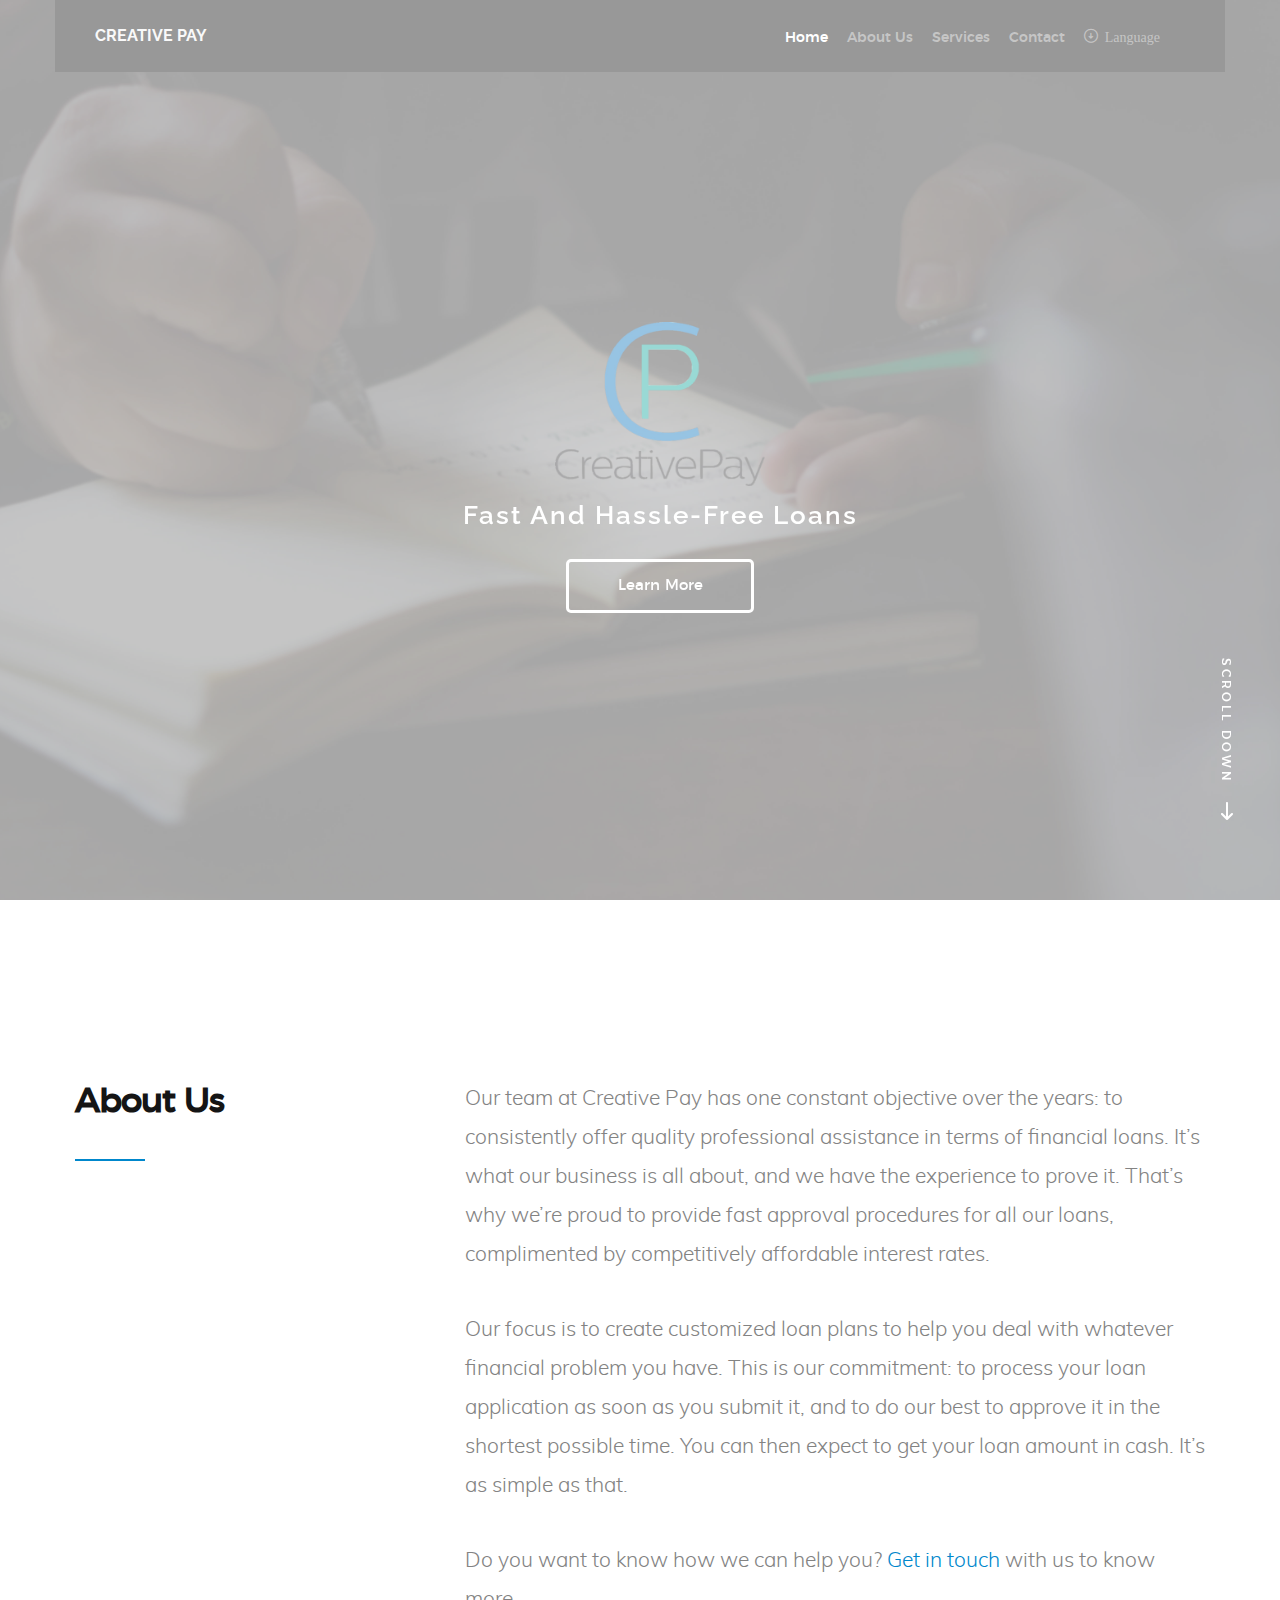
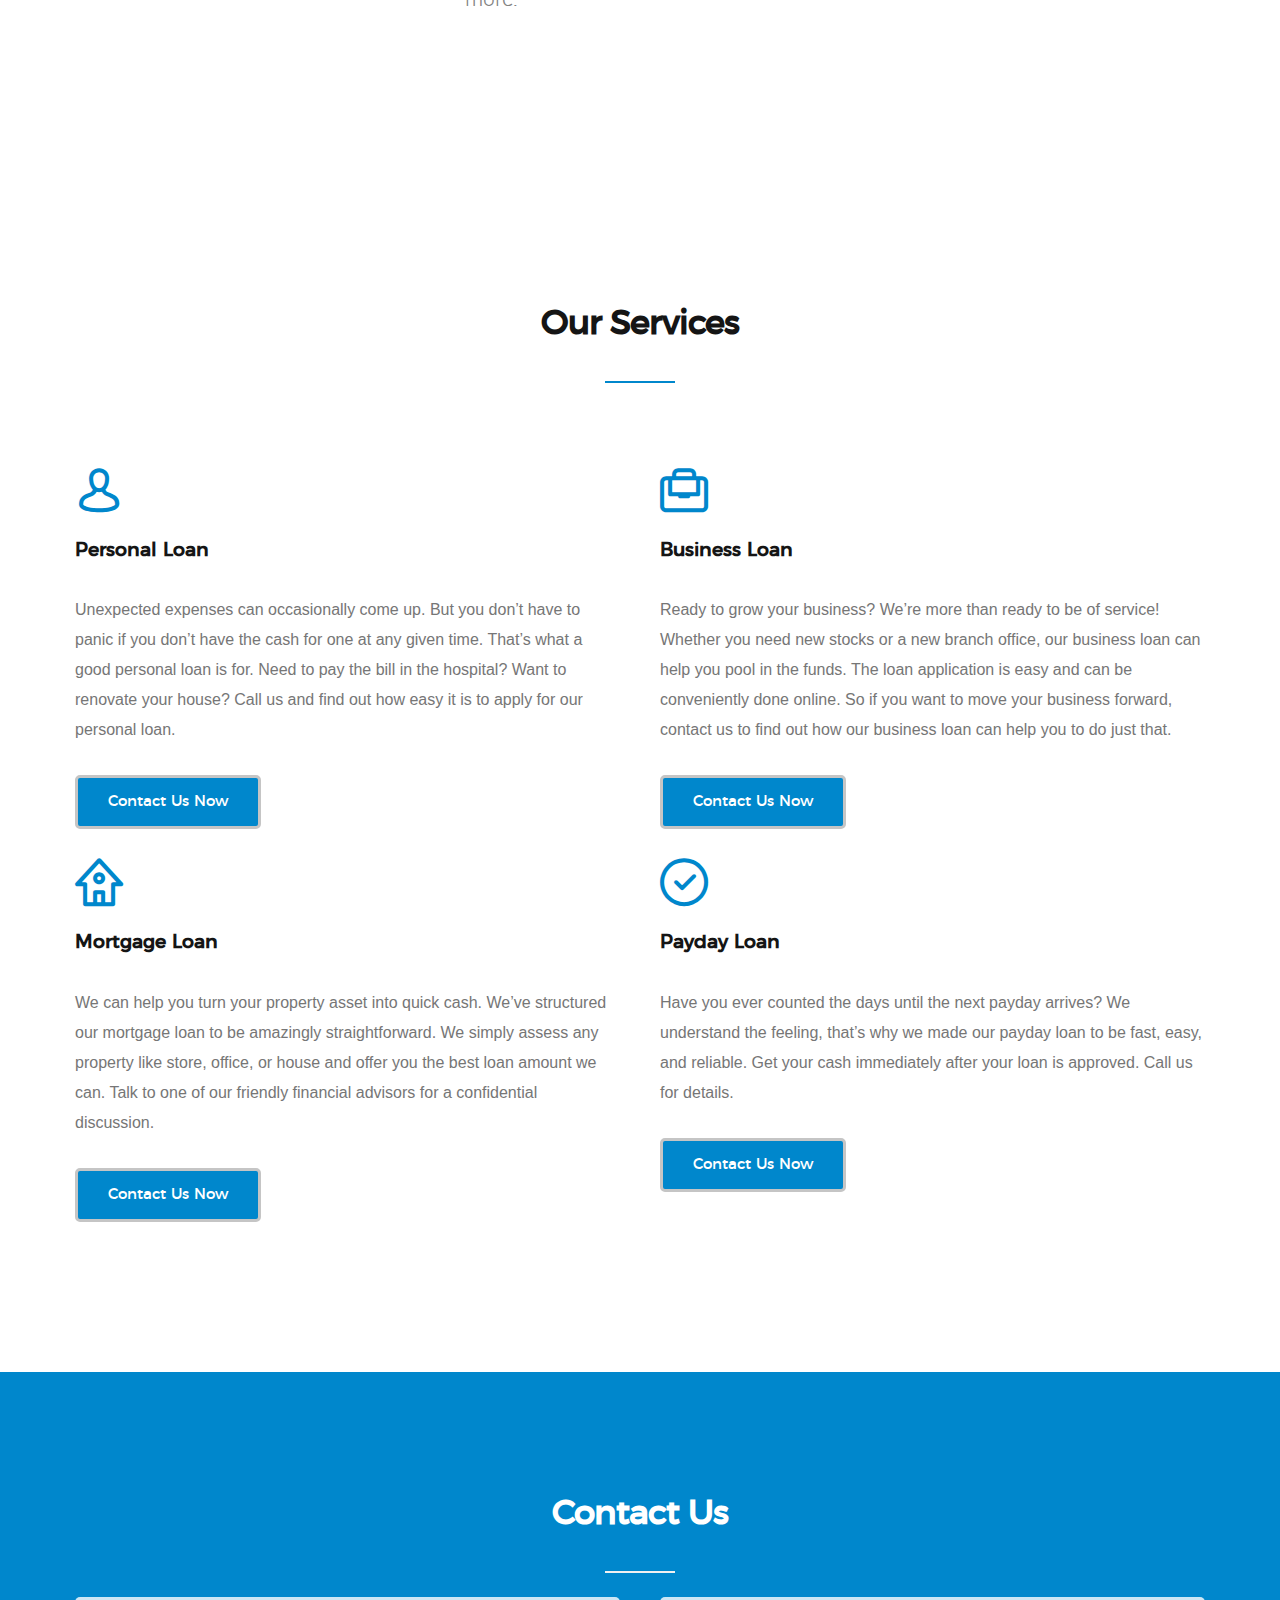
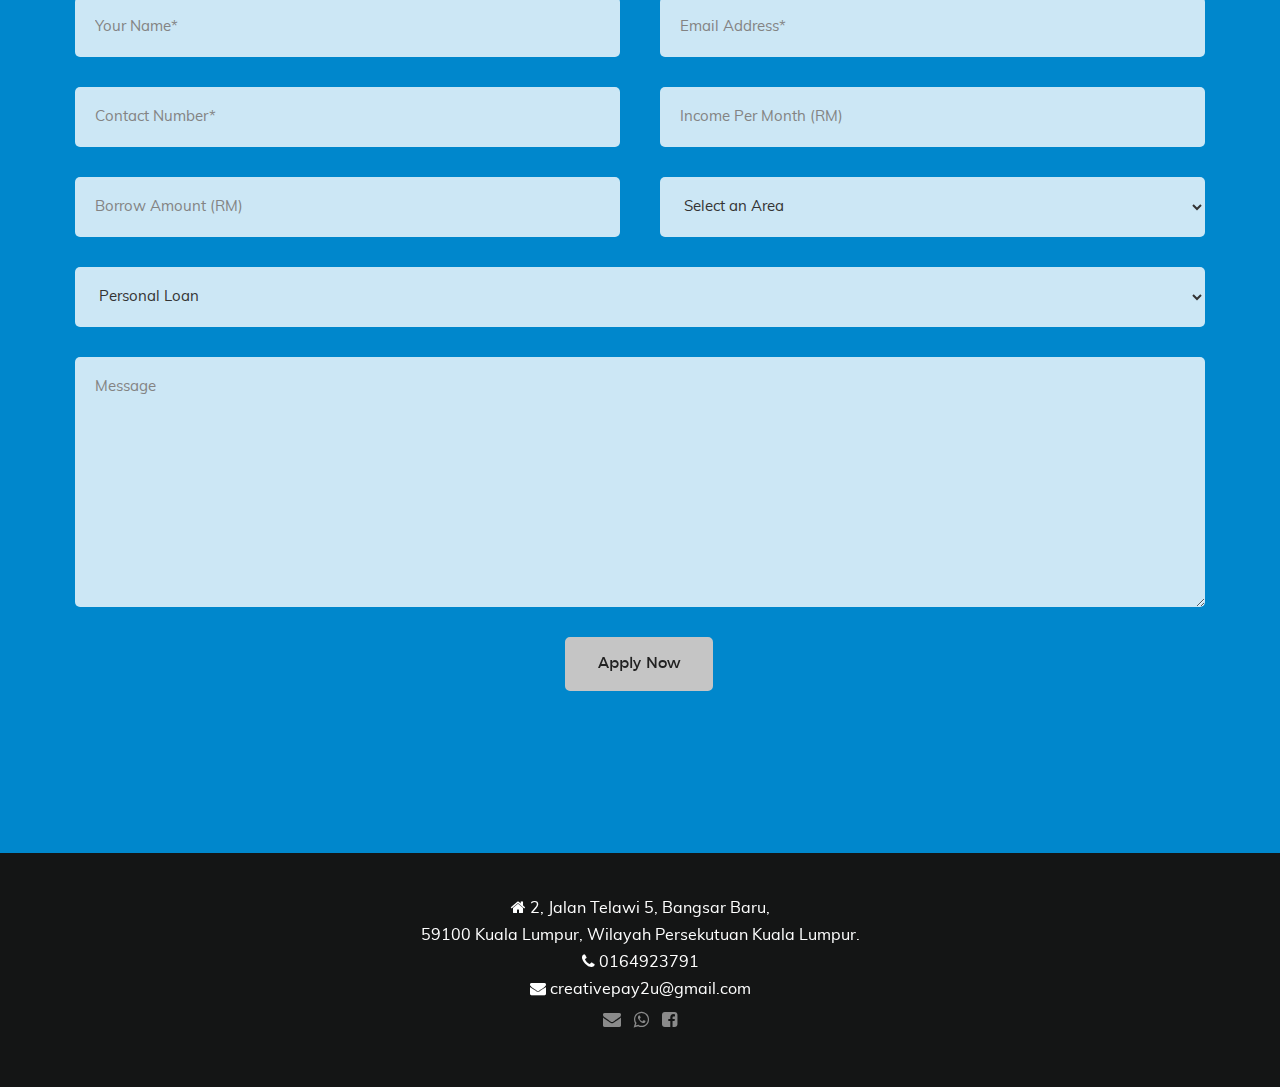
==== commit e68ce6de: "Add ch/bm pages" ====
--- a/public/index.html
+++ b/public/index.html
@@ -213,7 +213,8 @@
                    																	<select name="type" required="required" class="full-width">
                   																		<option value="personal loan">Personal Loan</option>
                   																		<option value="business loan">Business Loan</option>
-                  																		<option value="mortgage loan">Mortgage Loan</option>
+                                                      <option value="mortgage loan">Mortgage Loan</option>
+                                                      <option value="Payday loan">Payday Loan</option>
                   																	</select>
                   																</div>
                   												<div class="col-full">
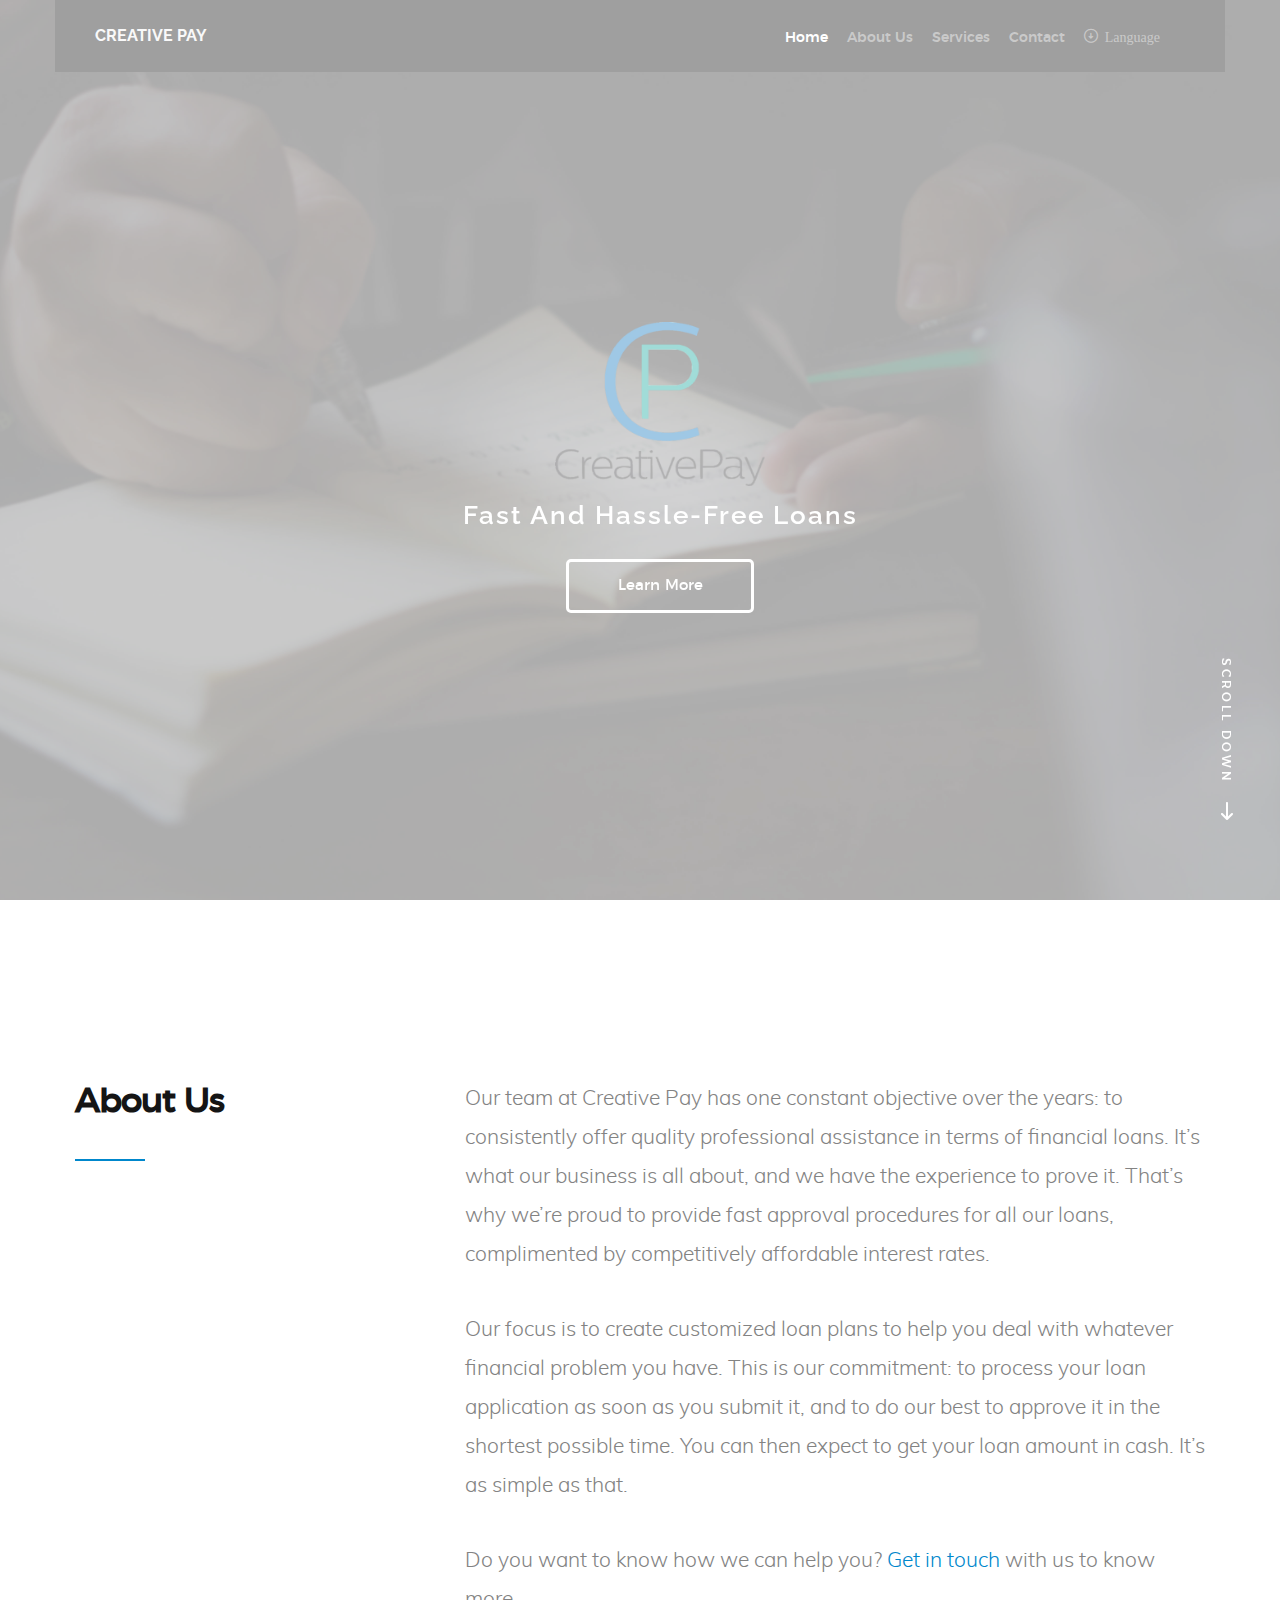
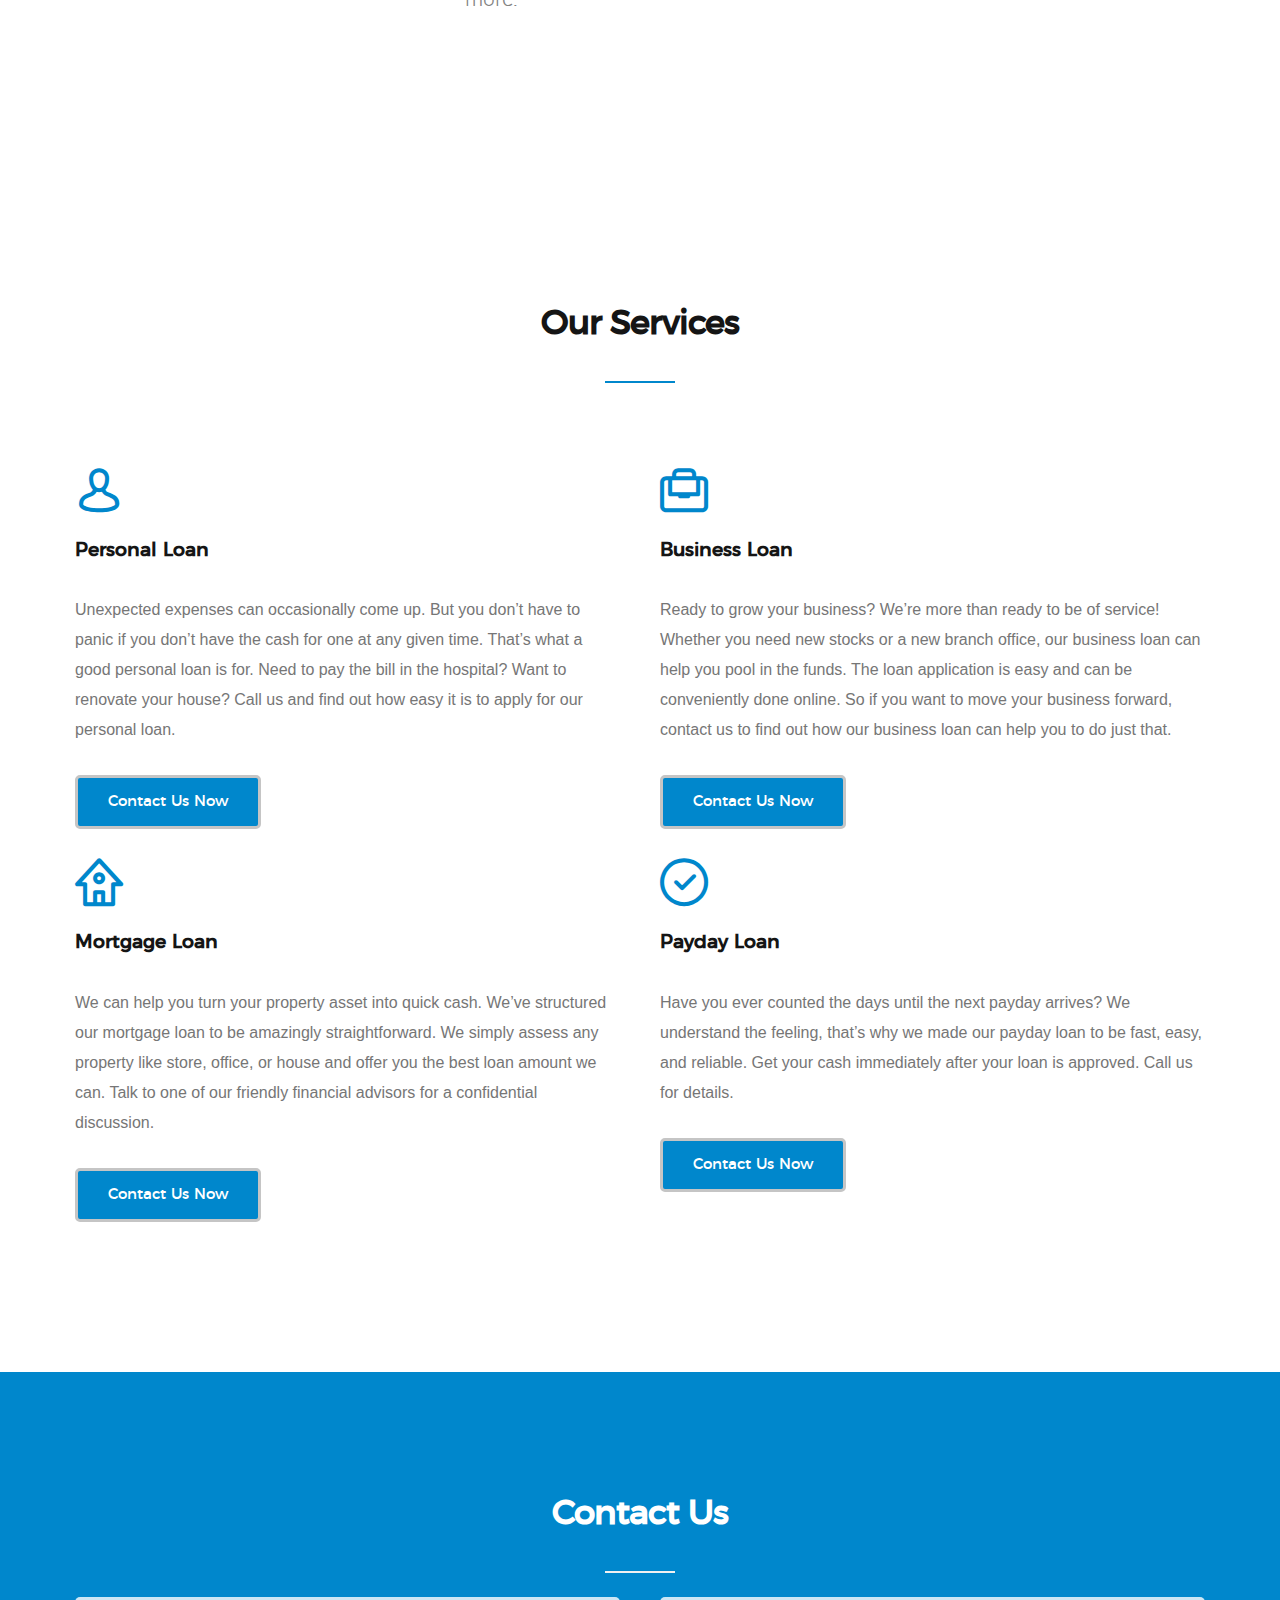
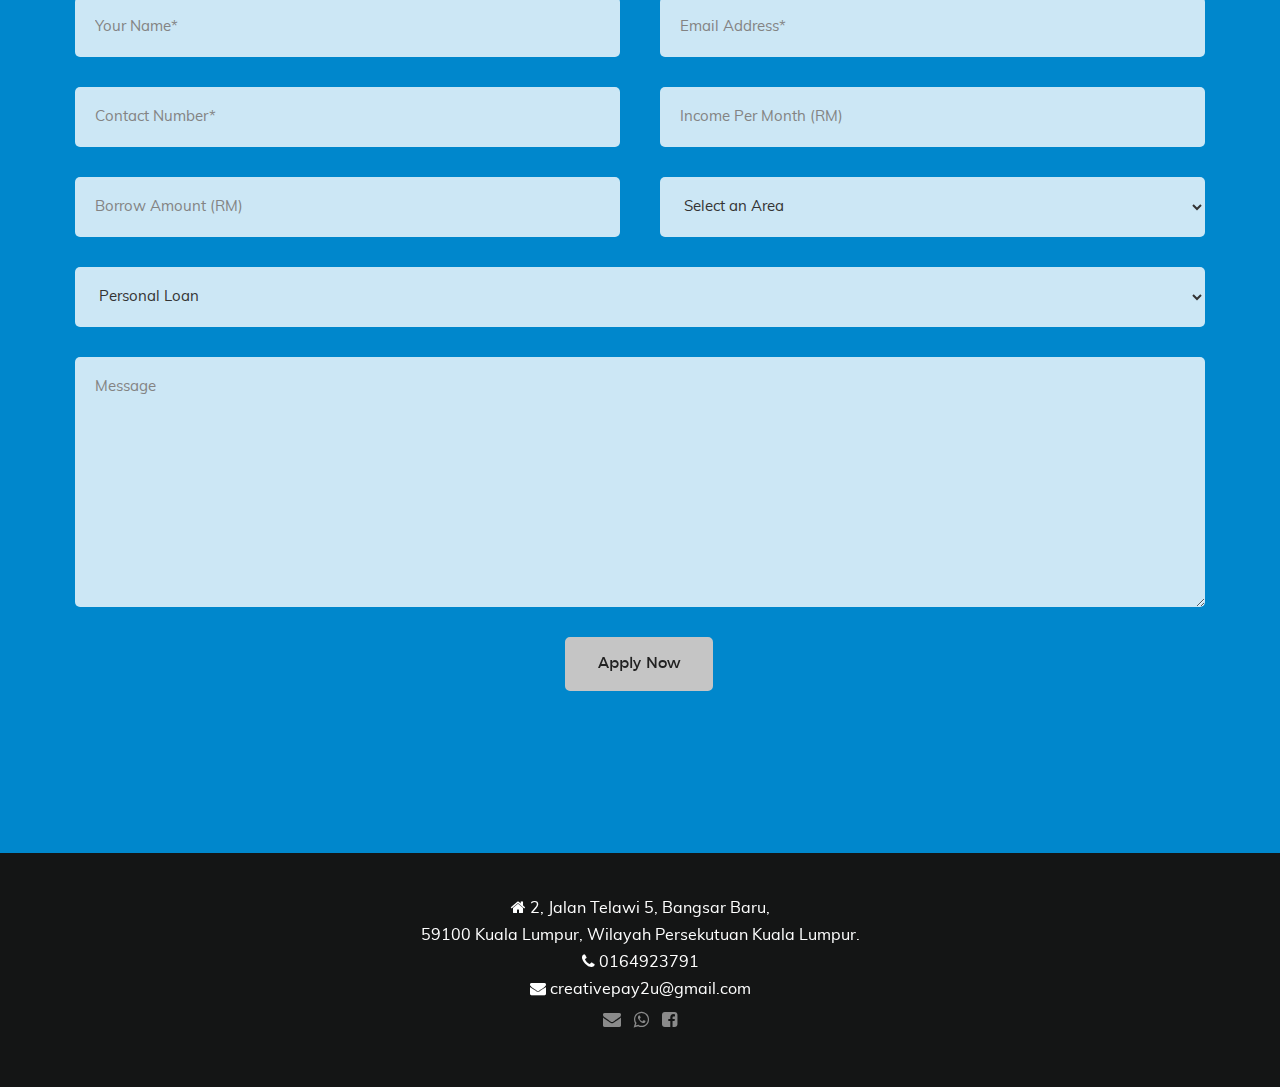
==== commit 9ae8da3a: "Add thank-you" ====
--- a/public/index.html
+++ b/public/index.html
@@ -28,7 +28,7 @@
 <body id="top">
    <header id="header" class="row">
    		<div class="header-logo">
-	        <a href="index.html">CREATIVE PAY</a>
+	        <a href="/">CREATIVE PAY</a>
 	    </div>
 	   	<nav id="header-nav-wrap">
 			<ul class="header-main-nav">
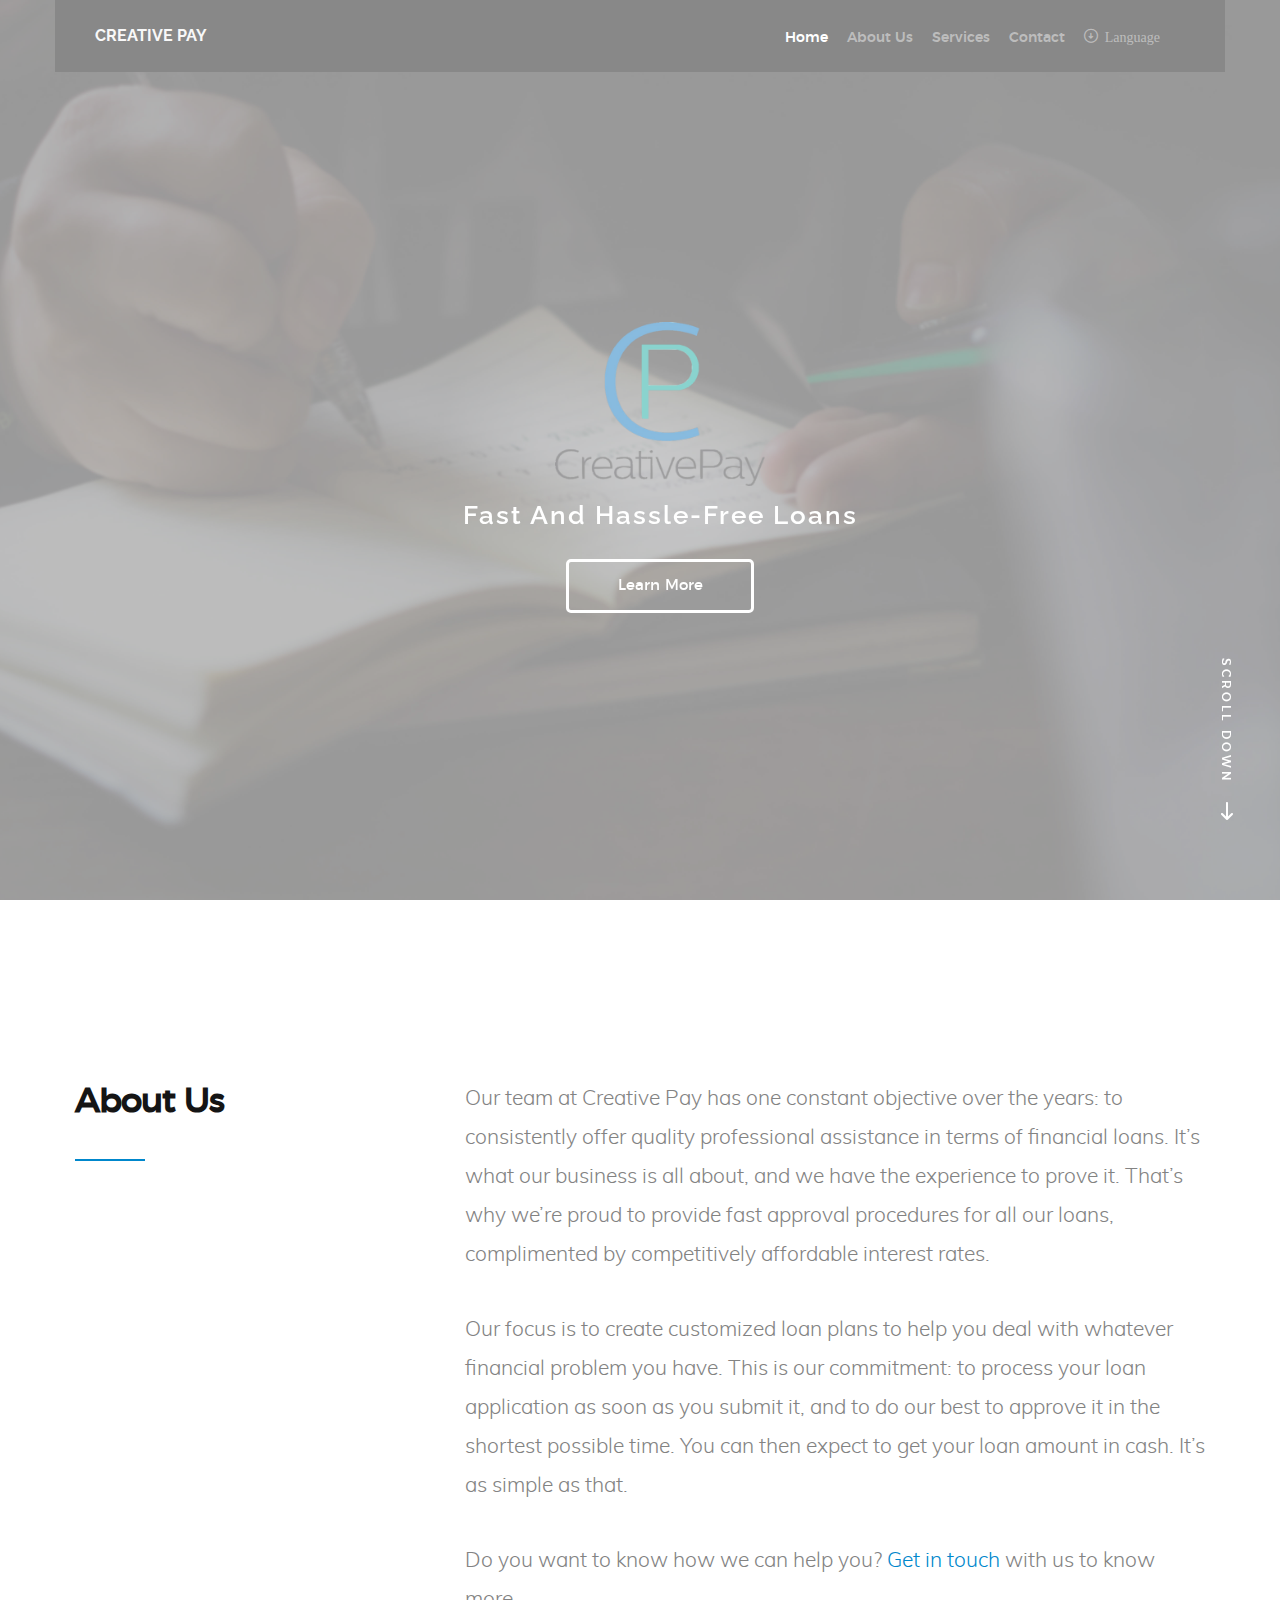
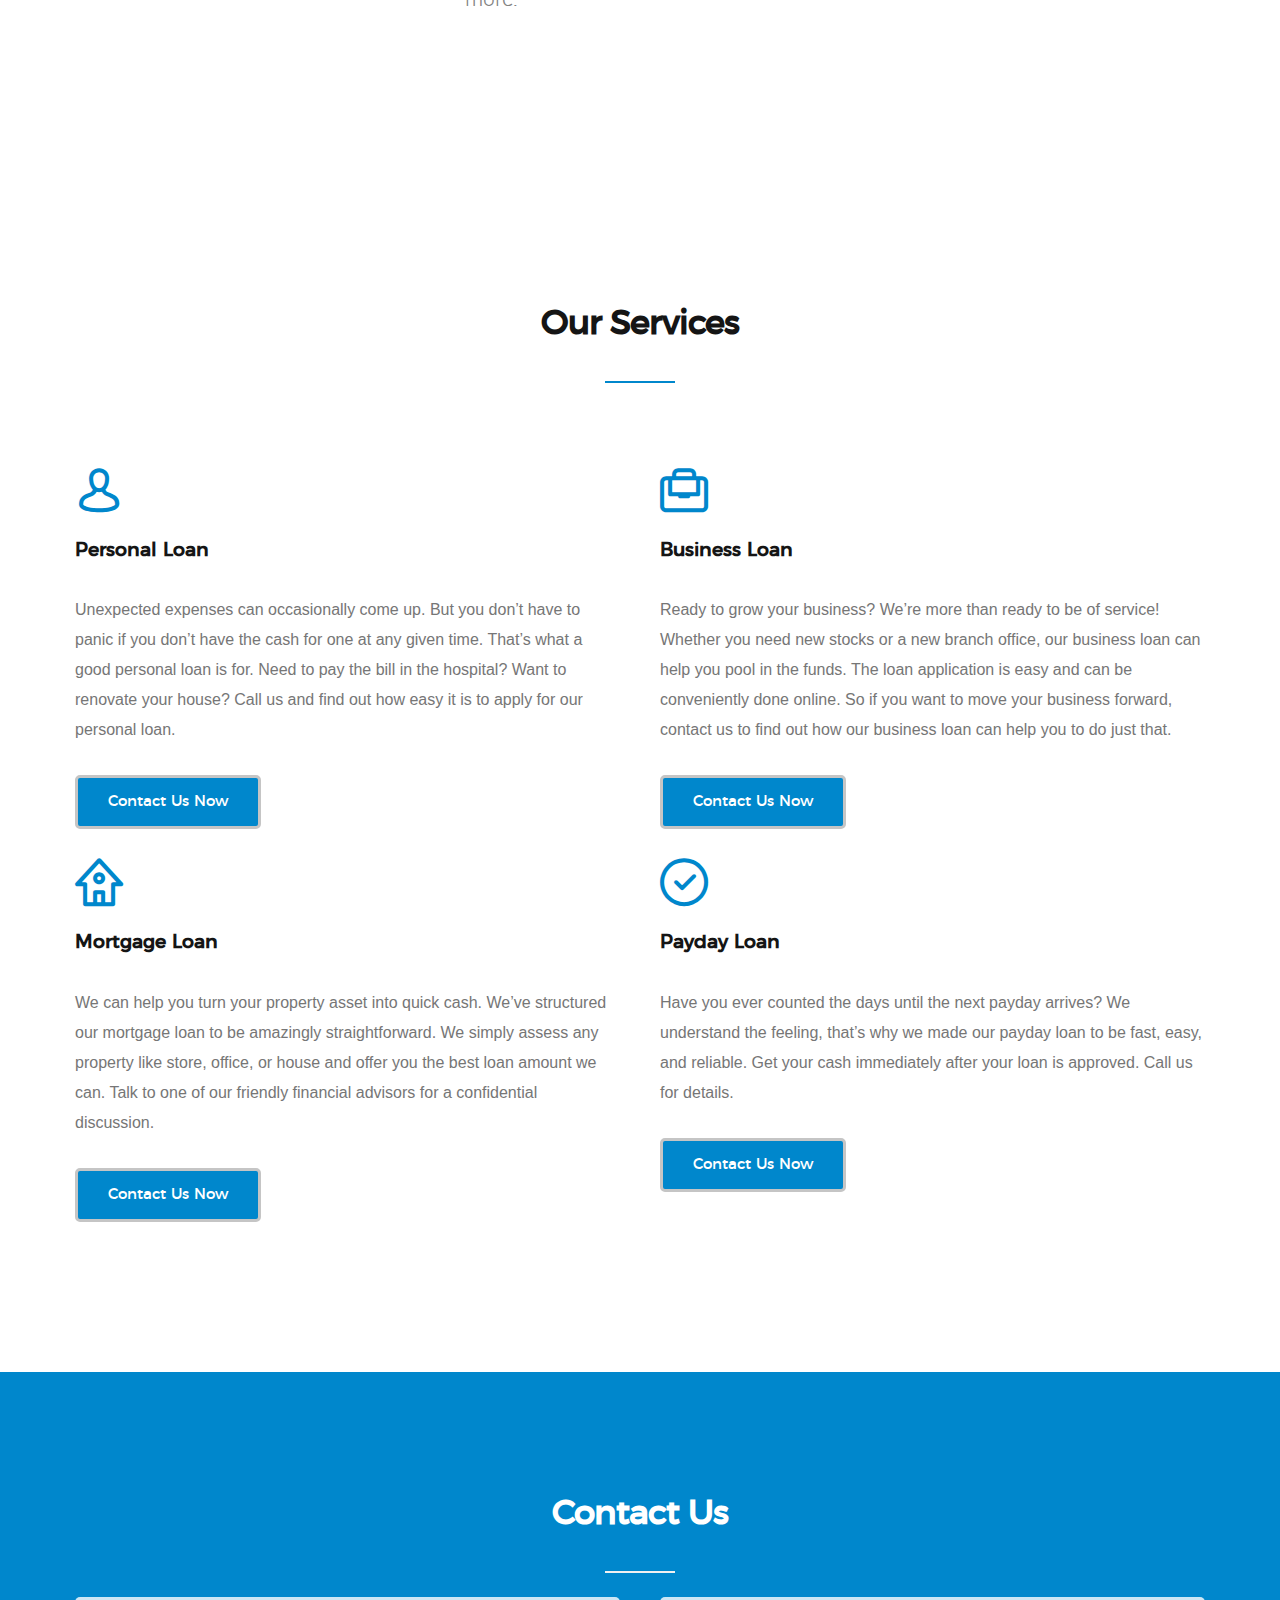
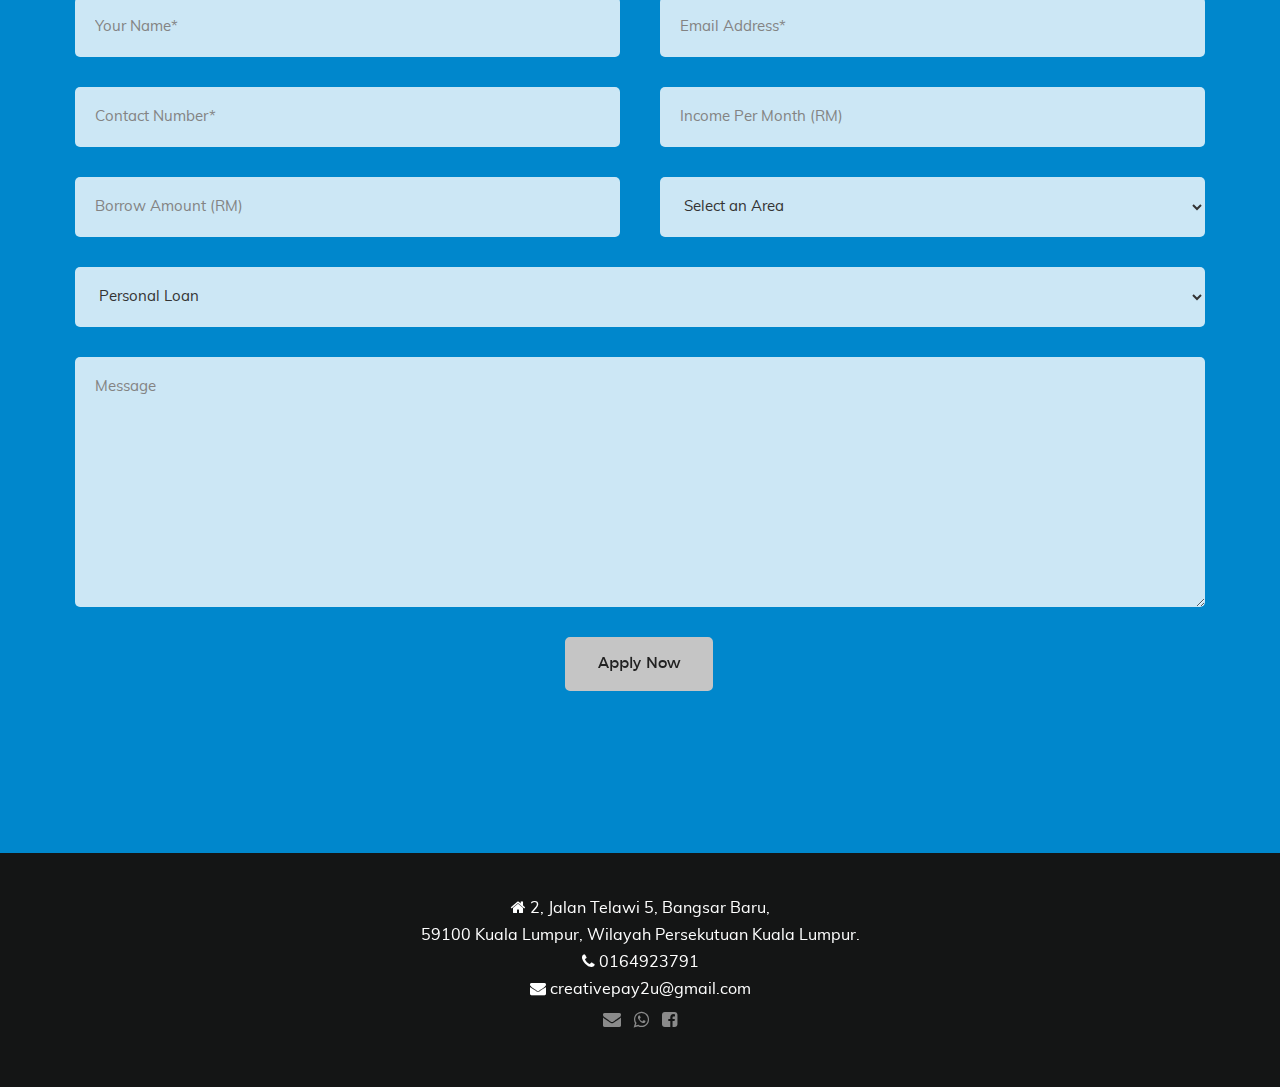
==== commit 36fe773a: "Add facebook link" ====
--- a/public/index.html
+++ b/public/index.html
@@ -248,7 +248,7 @@
                             <a href="https://api.whatsapp.com/send?phone=60164923791"><i class="fa fa-whatsapp"></i></a>
                         </li>
                         <li>
-                            <a href="mailto:"><i class="fa fa-facebook-square"></i></a>
+                          <a href="https://www.facebook.com/Creative-Pay-431005060675413/"><i class="fa fa-facebook-square"></i></a>
                         </li>
                     </ul>
                 </div>
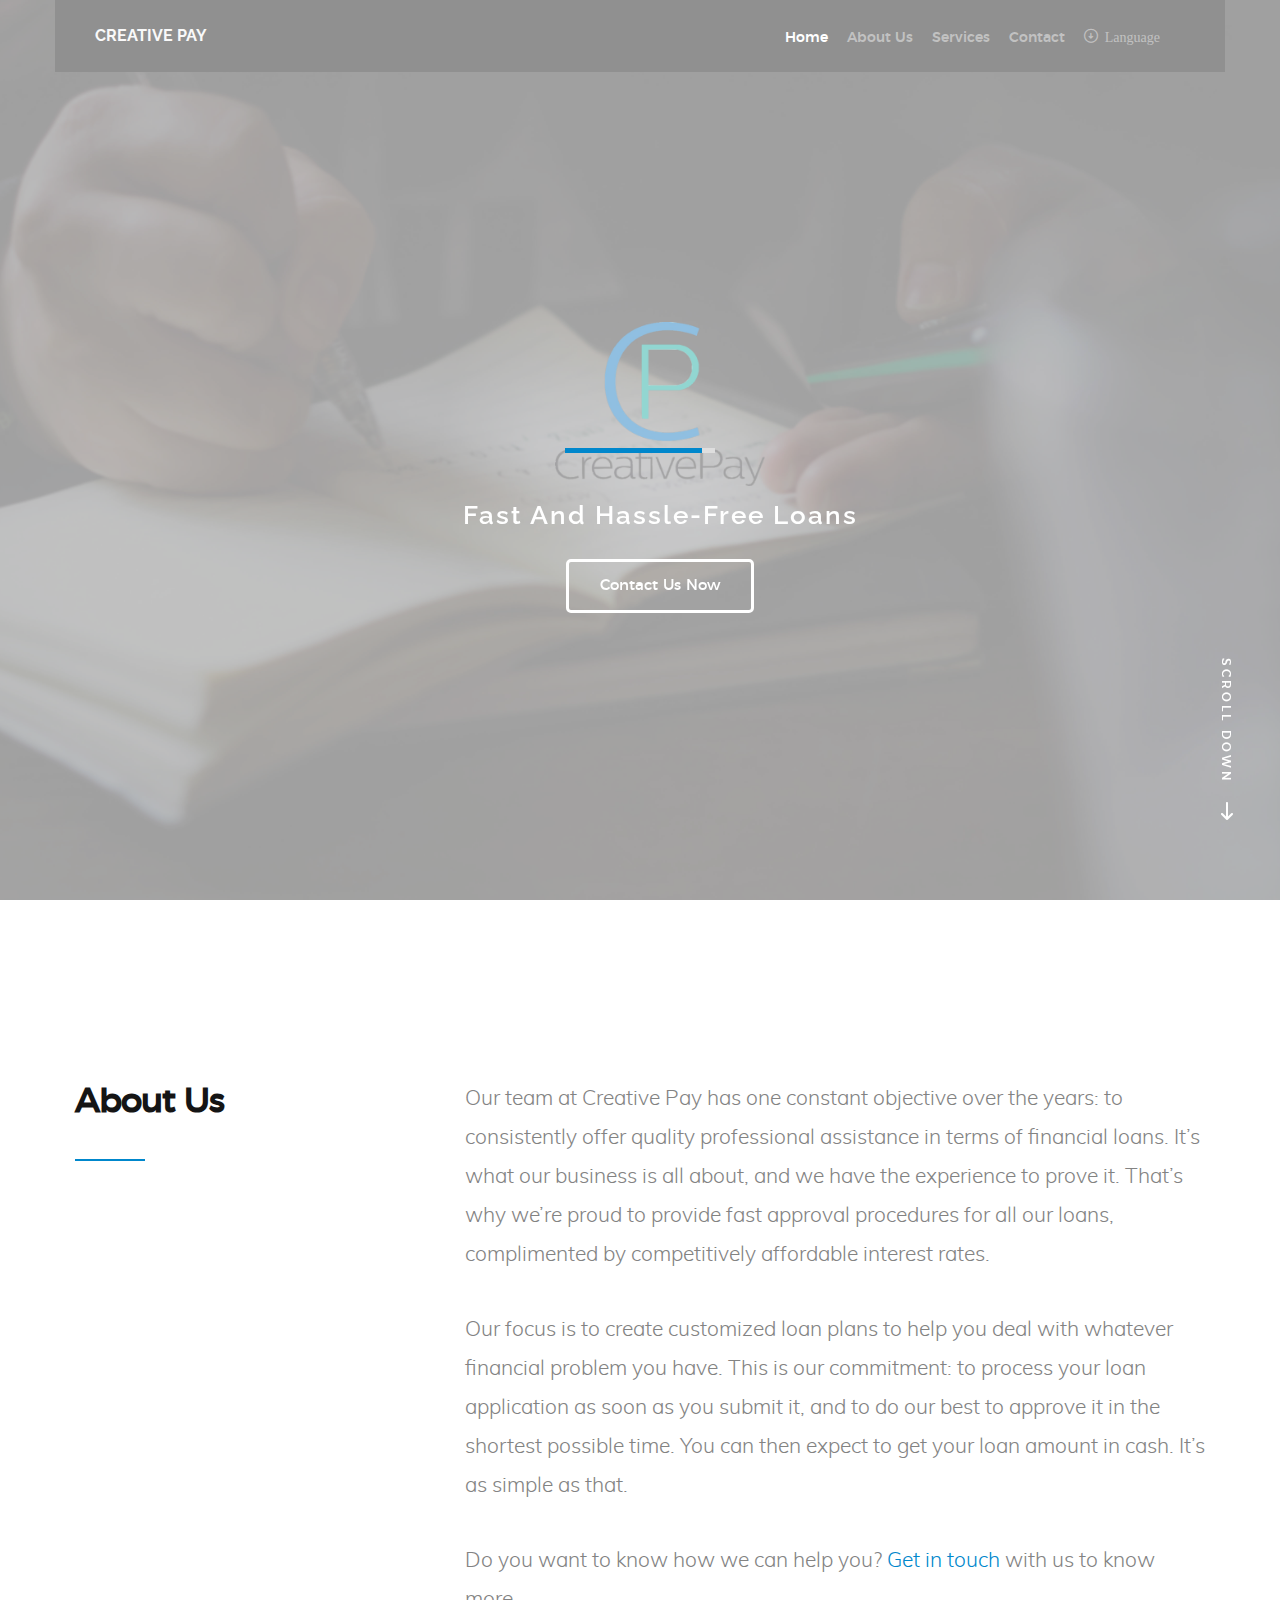
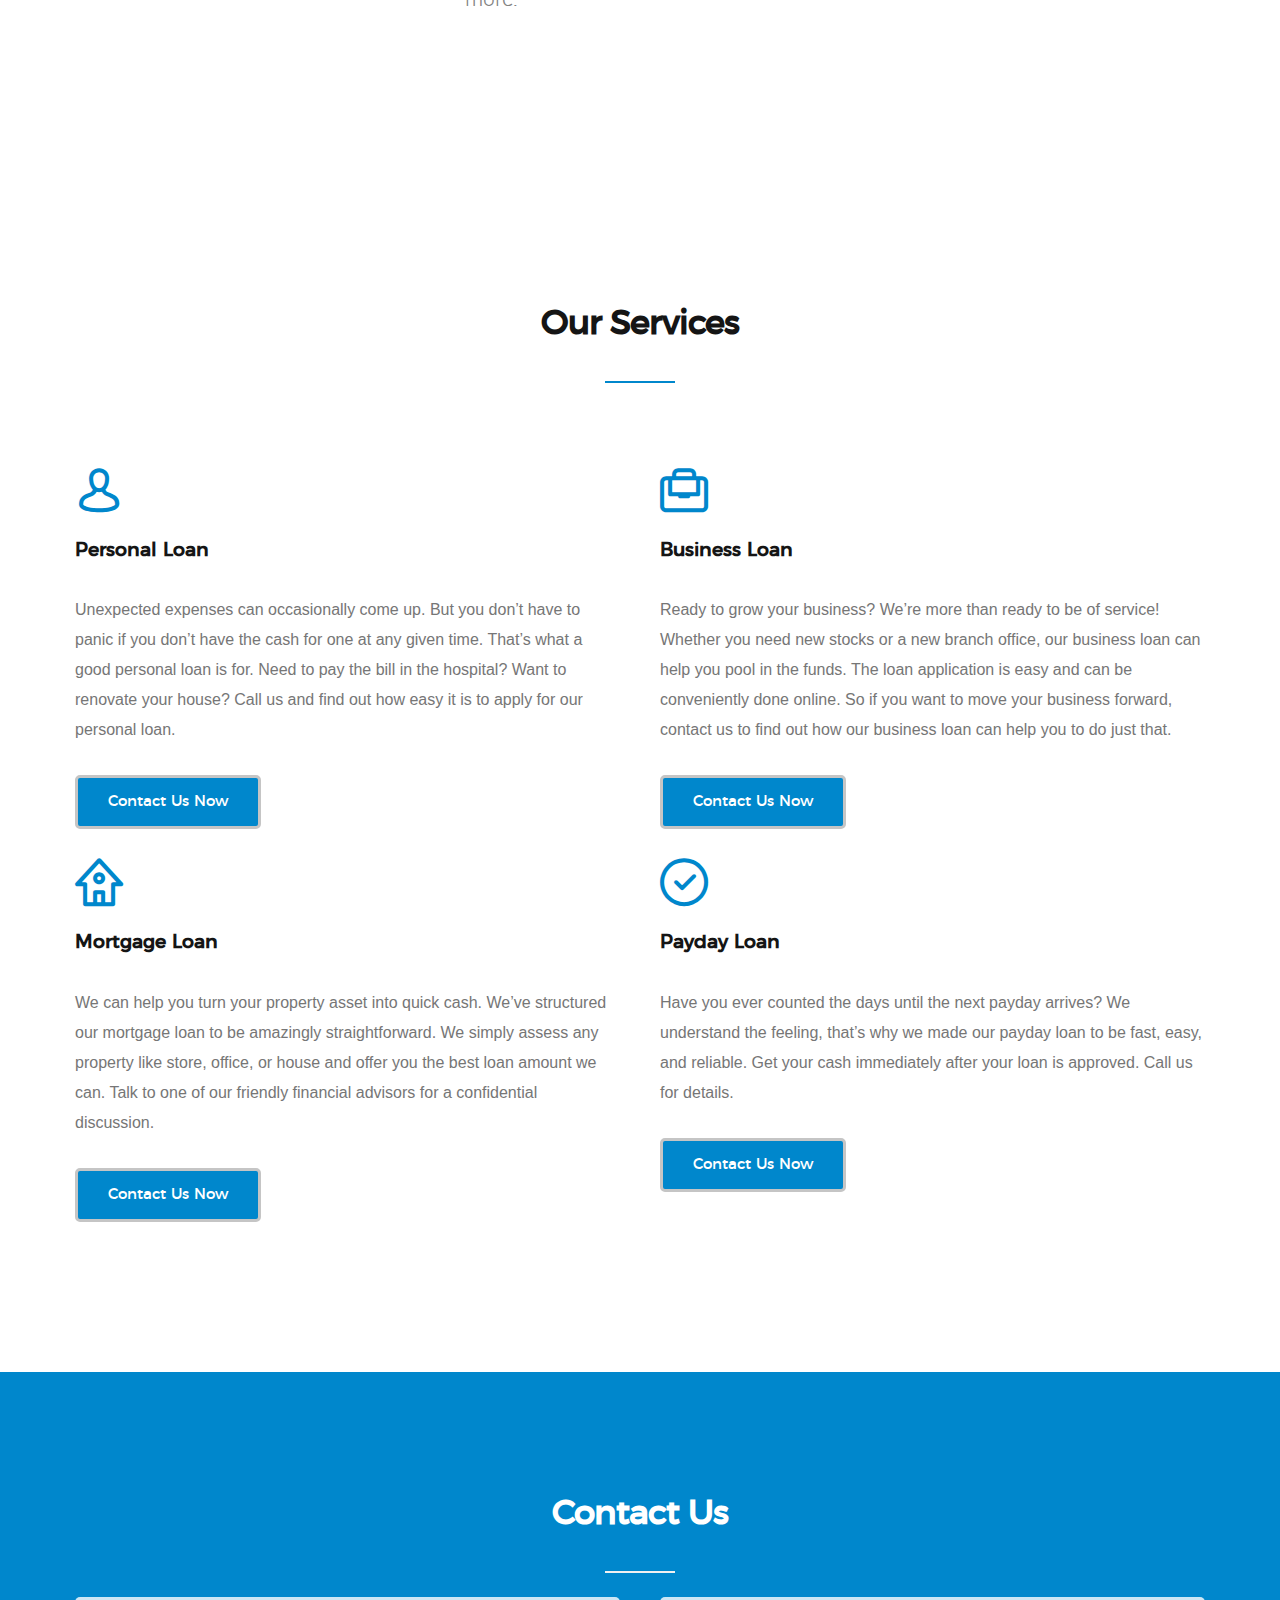
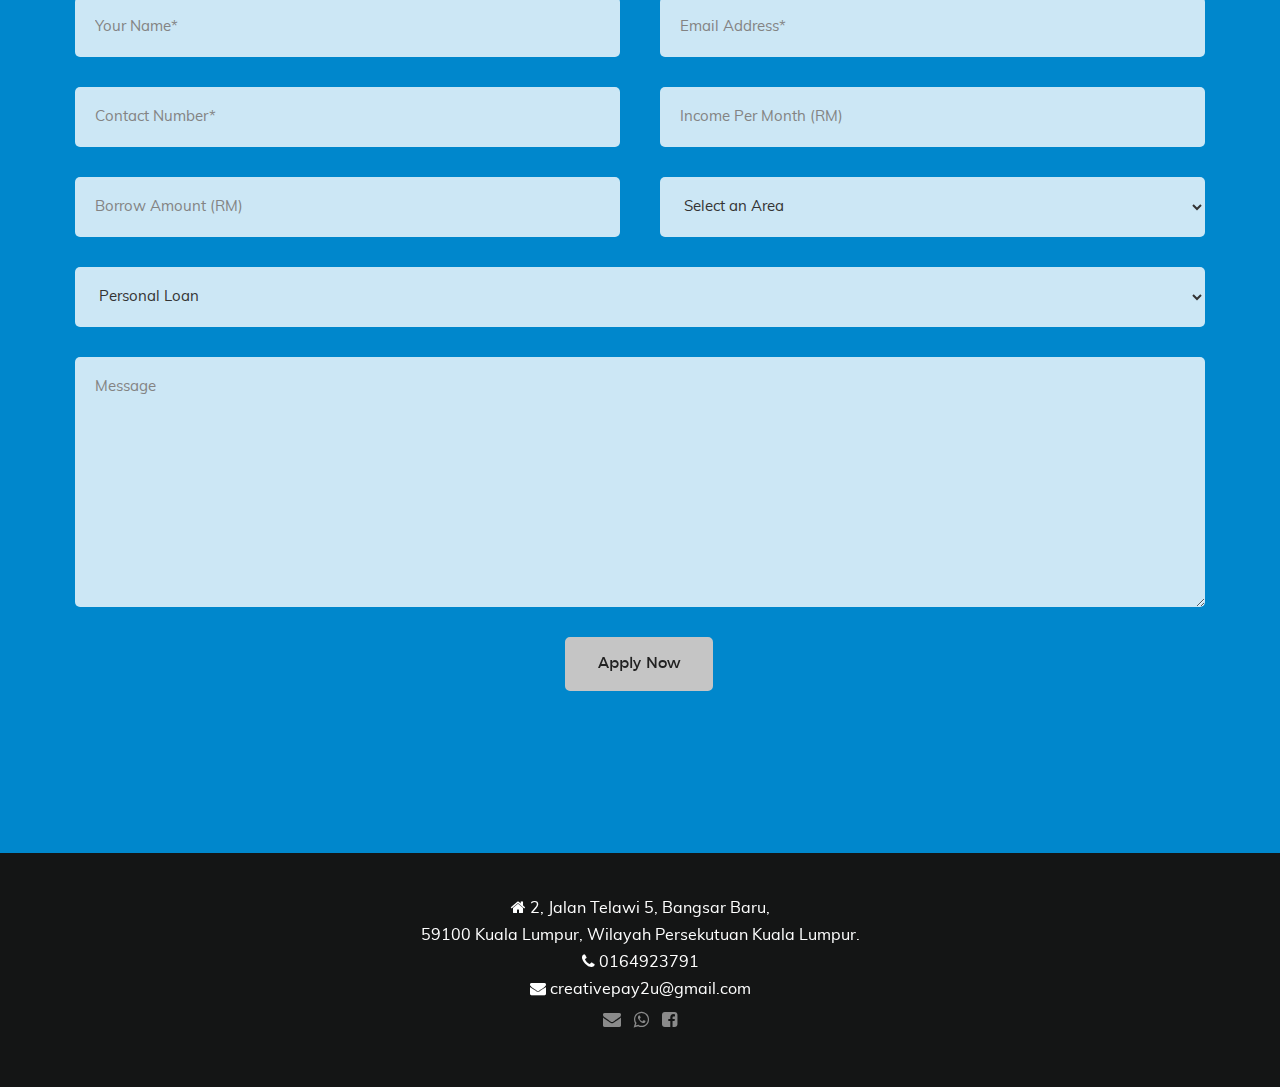
==== commit 9cc13b82: "Update translation" ====
--- a/public/index.html
+++ b/public/index.html
@@ -22,6 +22,15 @@
     <script src="js/pace.min.js"></script>
 
     <link href="https://fonts.googleapis.com/css?family=Raleway:100,700" rel="stylesheet">
+    <!-- Global site tag (gtag.js) - Google Analytics -->
+    <script async src="https://www.googletagmanager.com/gtag/js?id=UA-117832716-1"></script>
+    <script>
+      window.dataLayer = window.dataLayer || [];
+      function gtag(){dataLayer.push(arguments);}
+      gtag('js', new Date());
+
+      gtag('config', 'UA-117832716-1');
+    </script>
 
 </head>
 
@@ -60,9 +69,9 @@
                     <h3> Fast and Hassle-Free Loans
                     </h3>
                     <div class="buttons" >
-                        <a href="#about" class="smoothscroll button stroke">
+                        <a href="#Contact" class="smoothscroll button stroke">
                             <span aria-hidden="true"></span>
-                            Learn More
+                            Contact Us Now
                         </a>
                     </div>
                 </div>
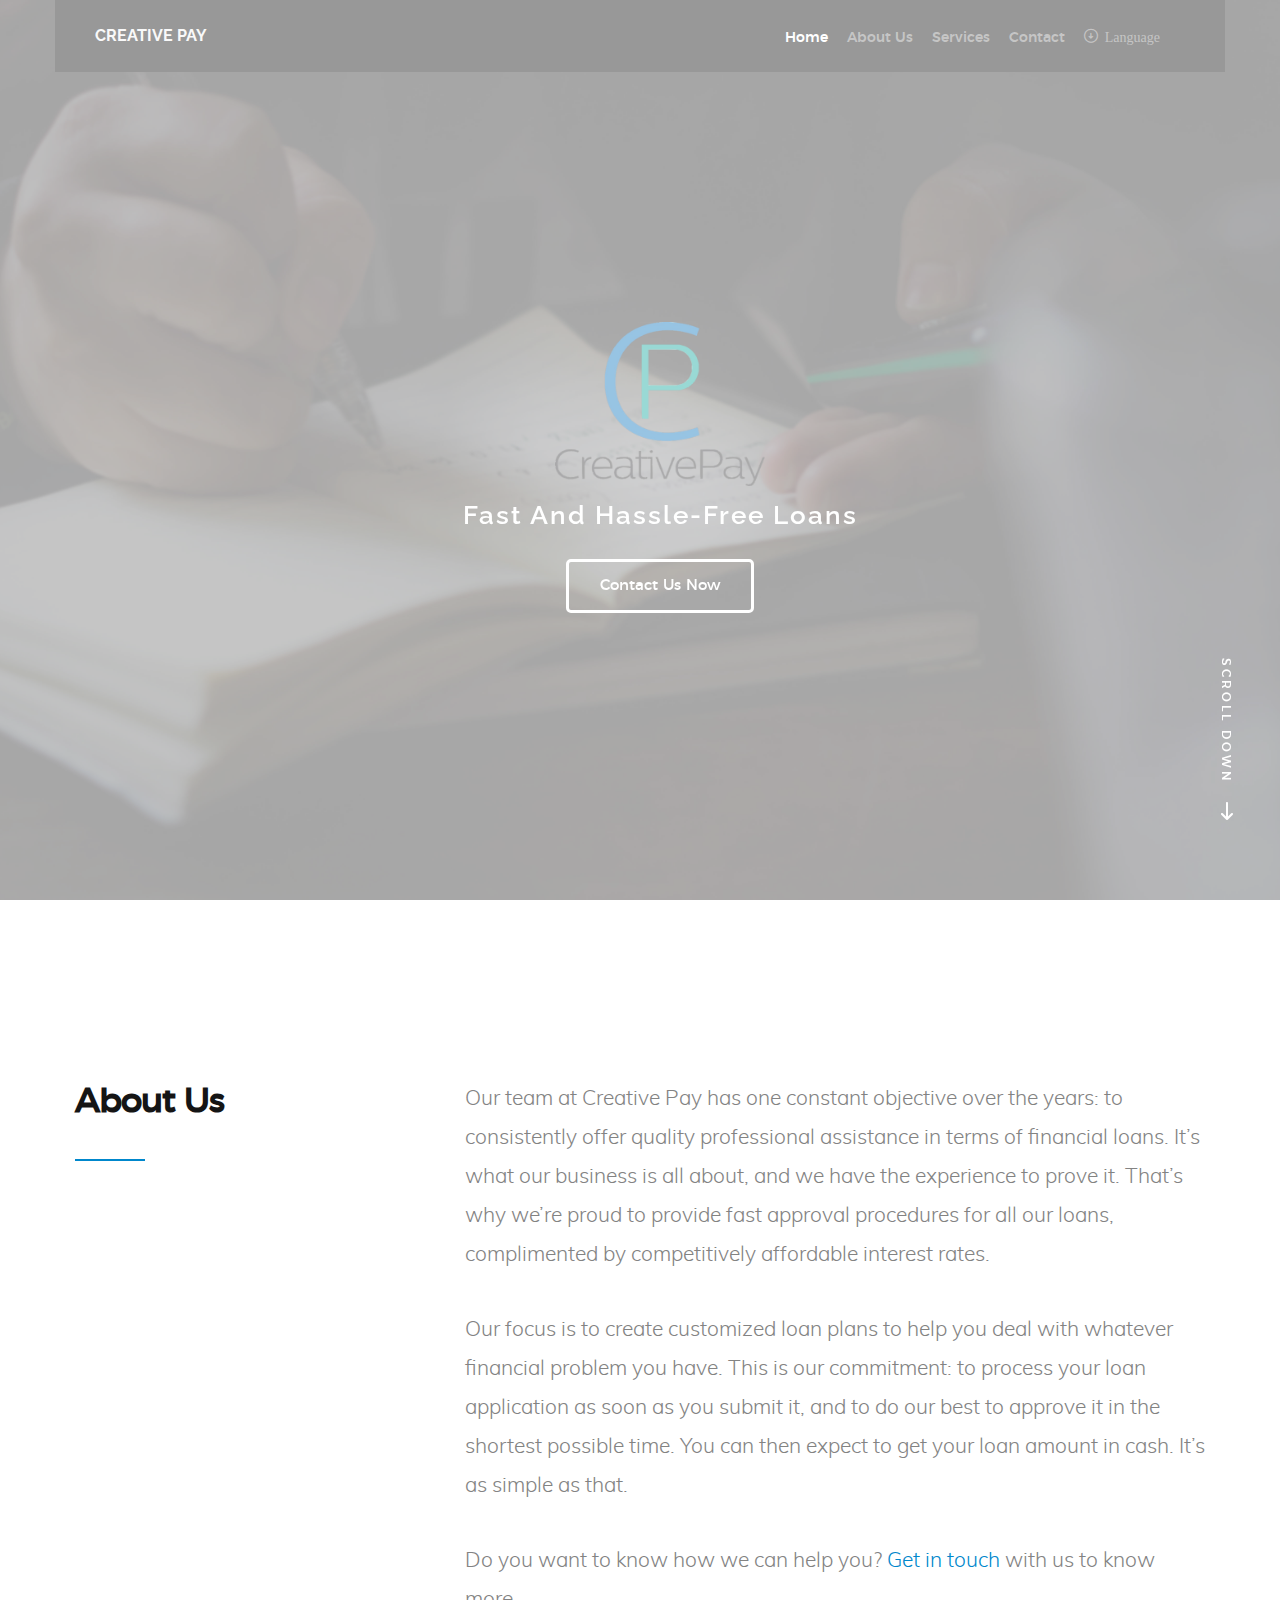
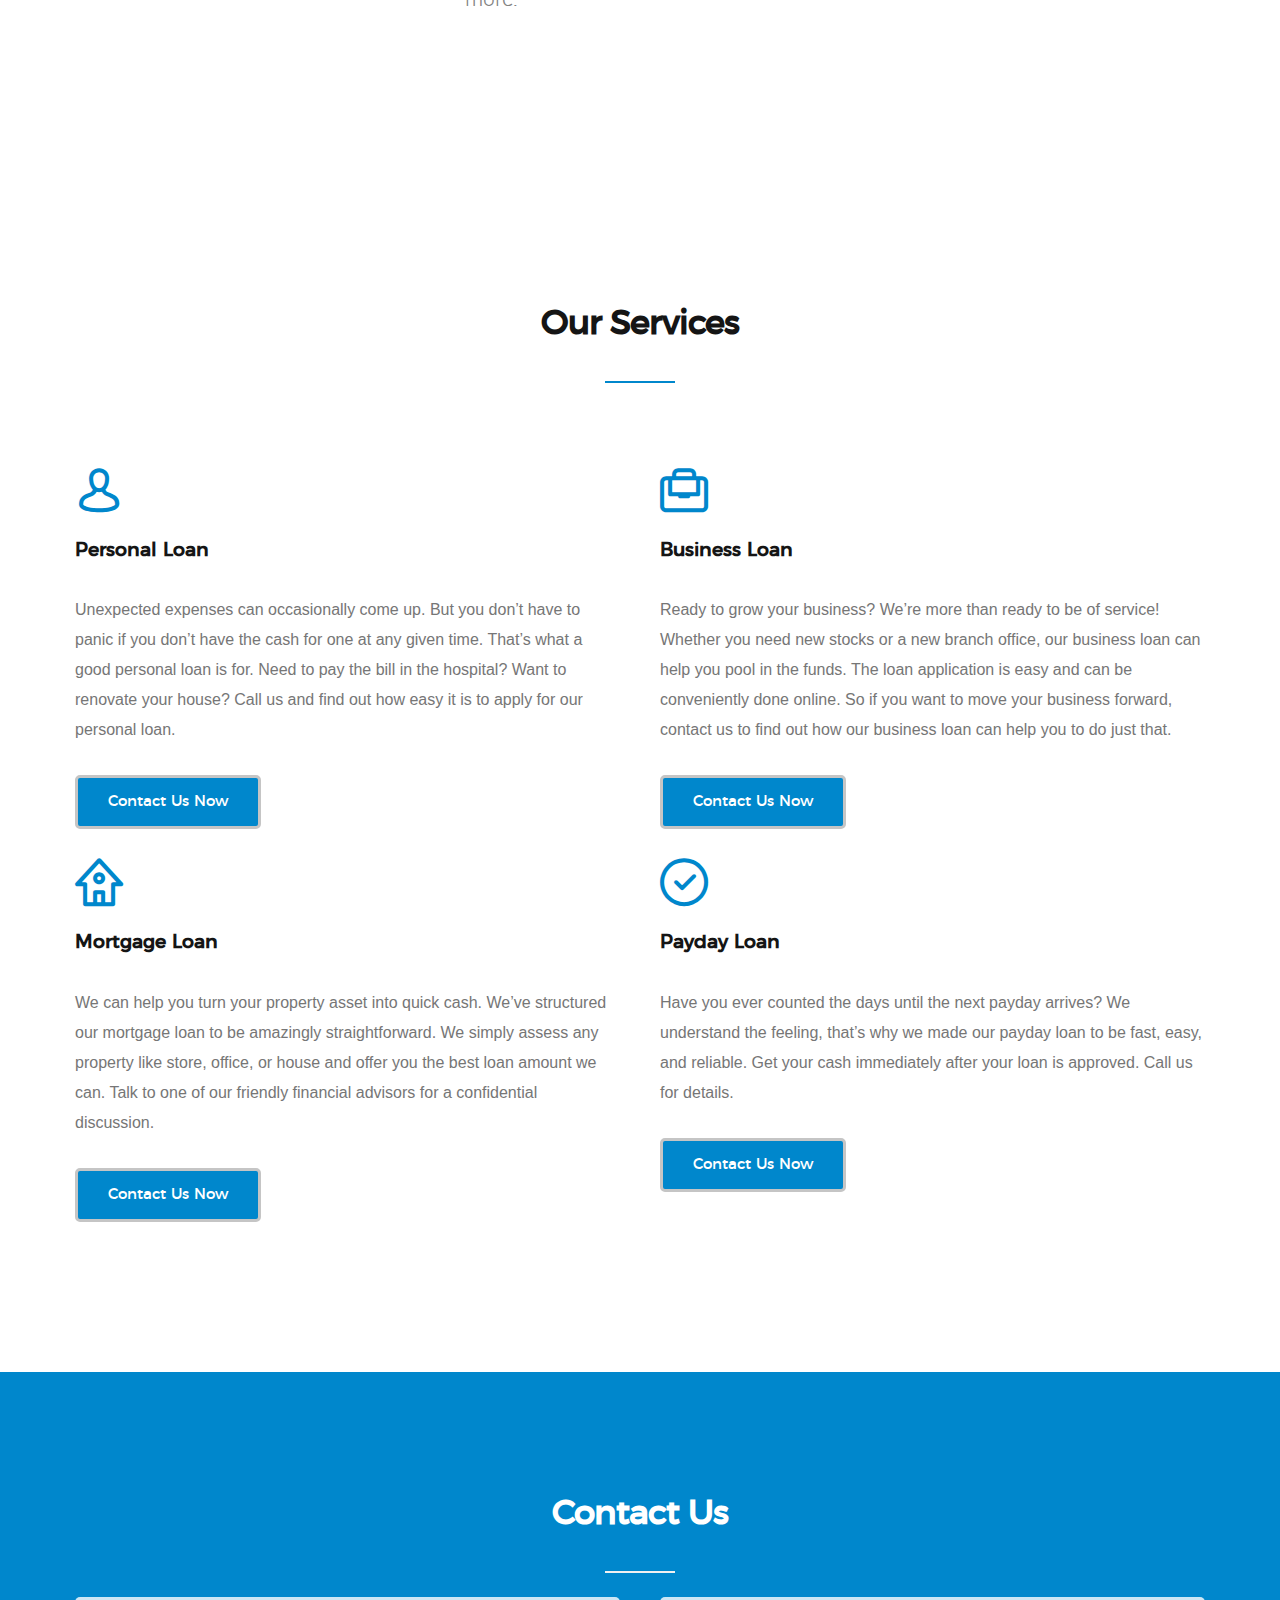
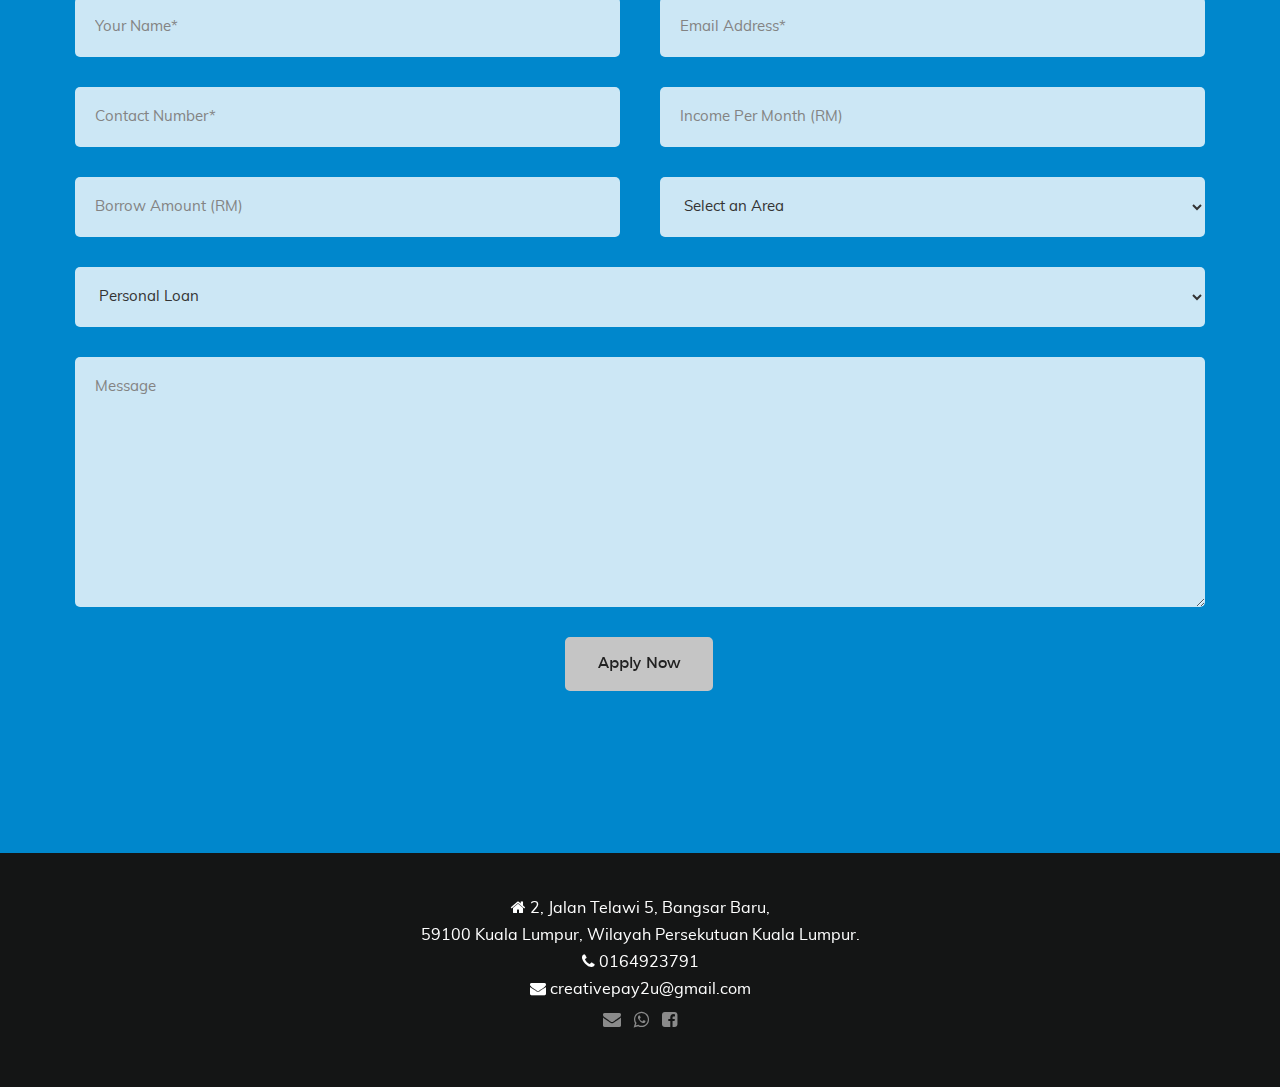
==== commit 2151c623: "Hotfix" ====
--- a/public/index.html
+++ b/public/index.html
@@ -69,7 +69,7 @@
                     <h3> Fast and Hassle-Free Loans
                     </h3>
                     <div class="buttons" >
-                        <a href="#Contact" class="smoothscroll button stroke">
+                        <a href="#contact" class="smoothscroll button stroke">
                             <span aria-hidden="true"></span>
                             Contact Us Now
                         </a>
